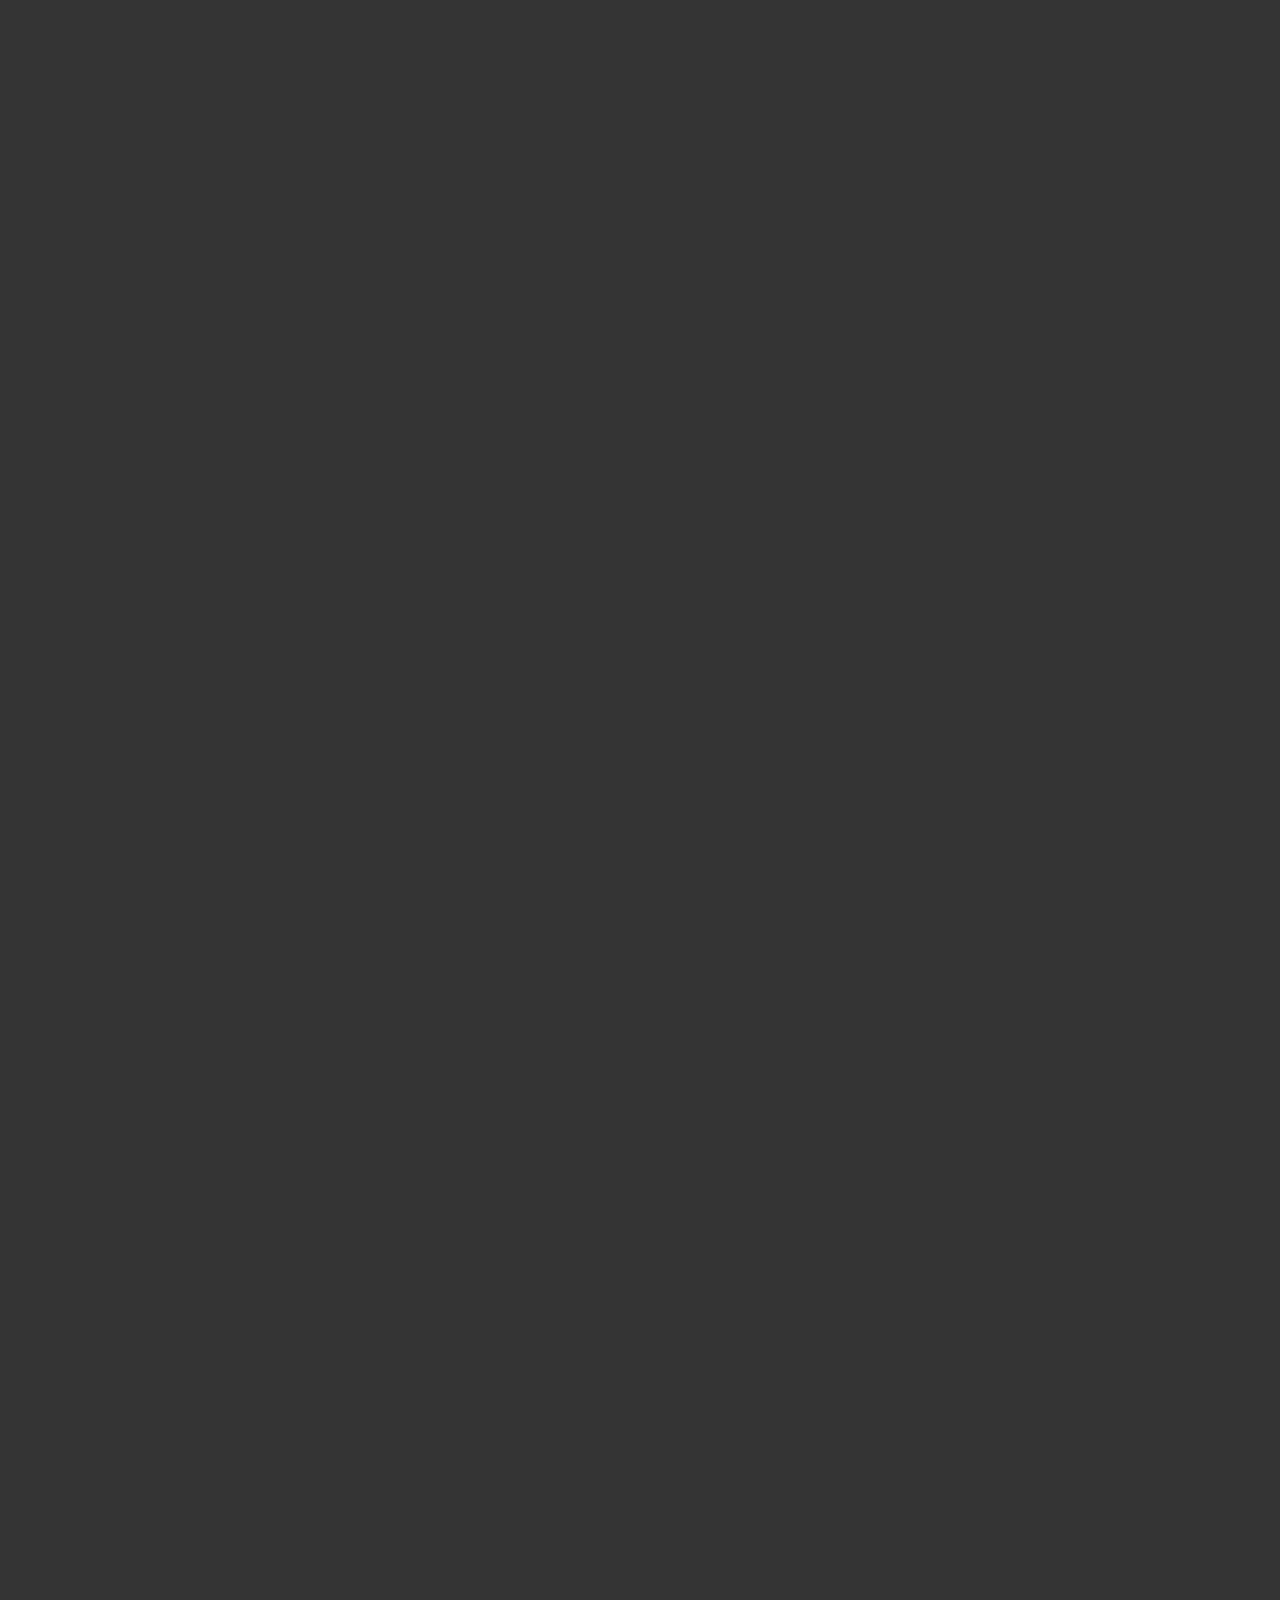
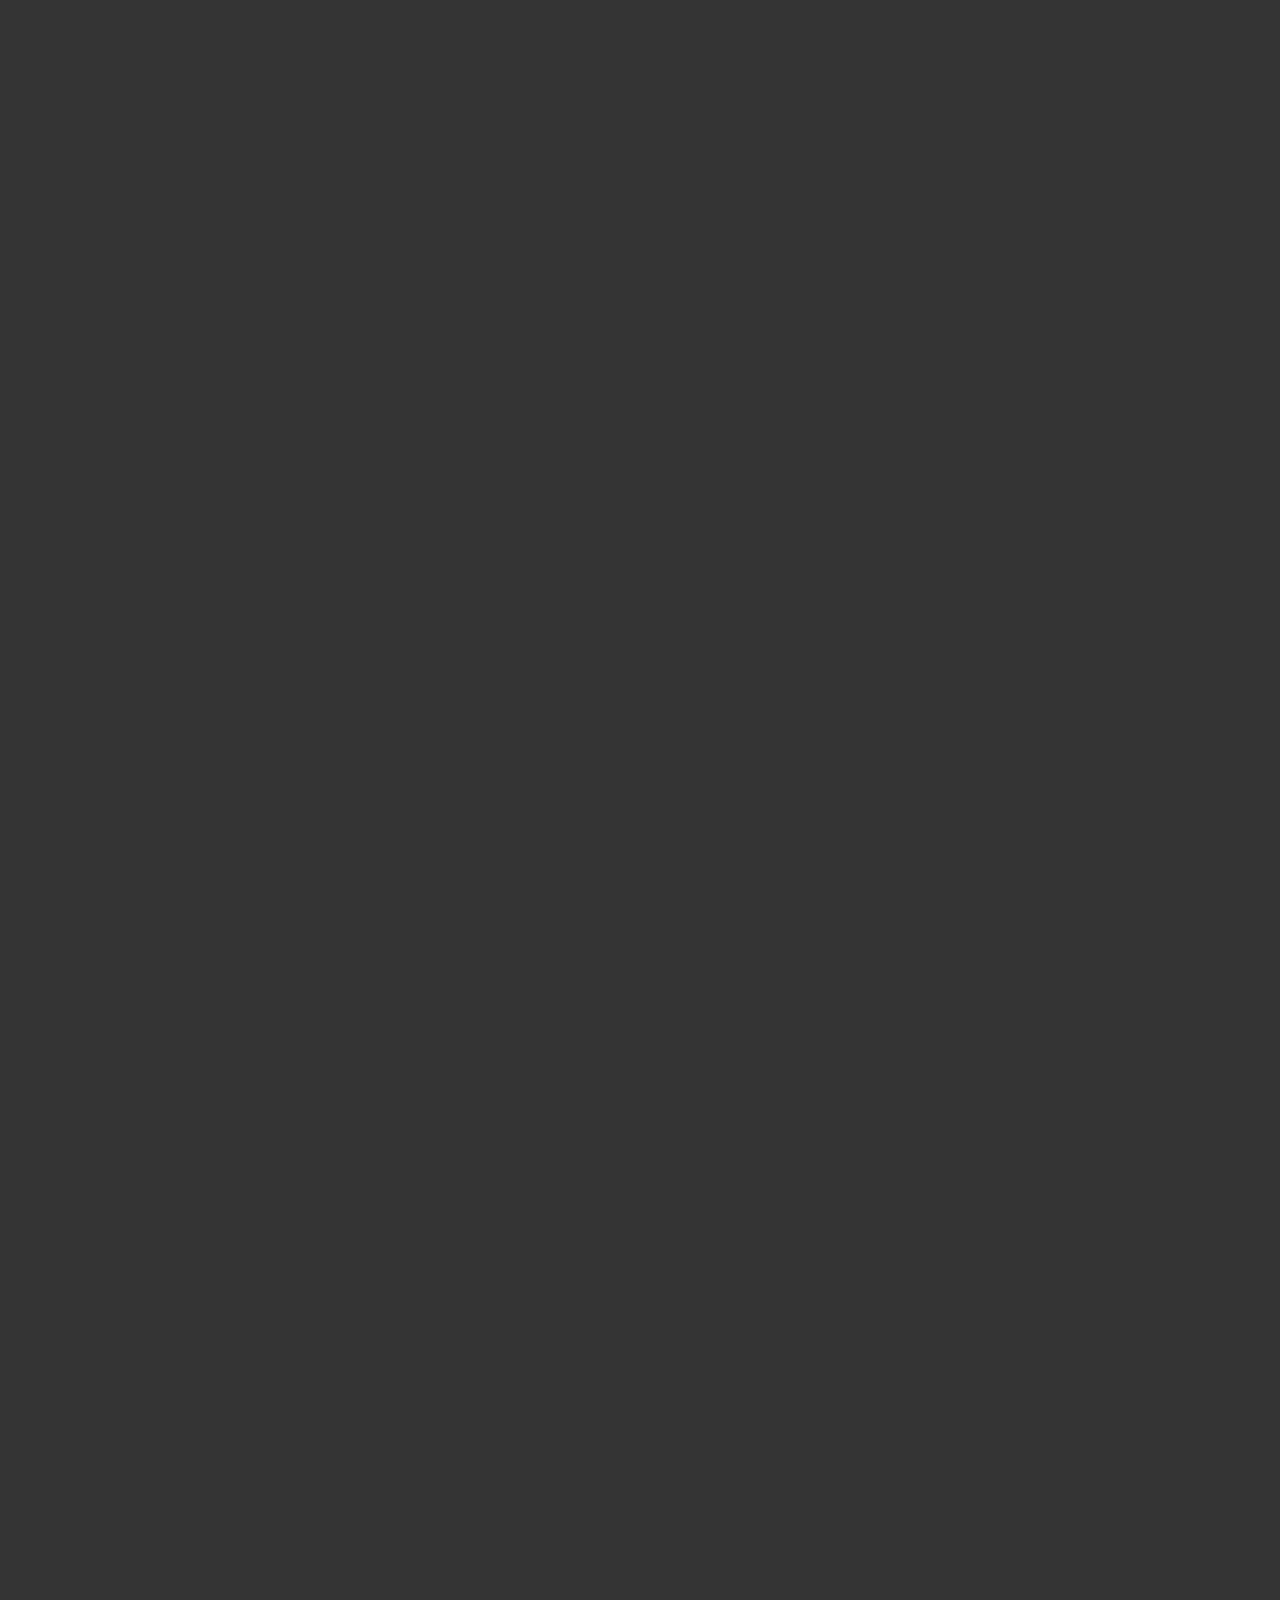
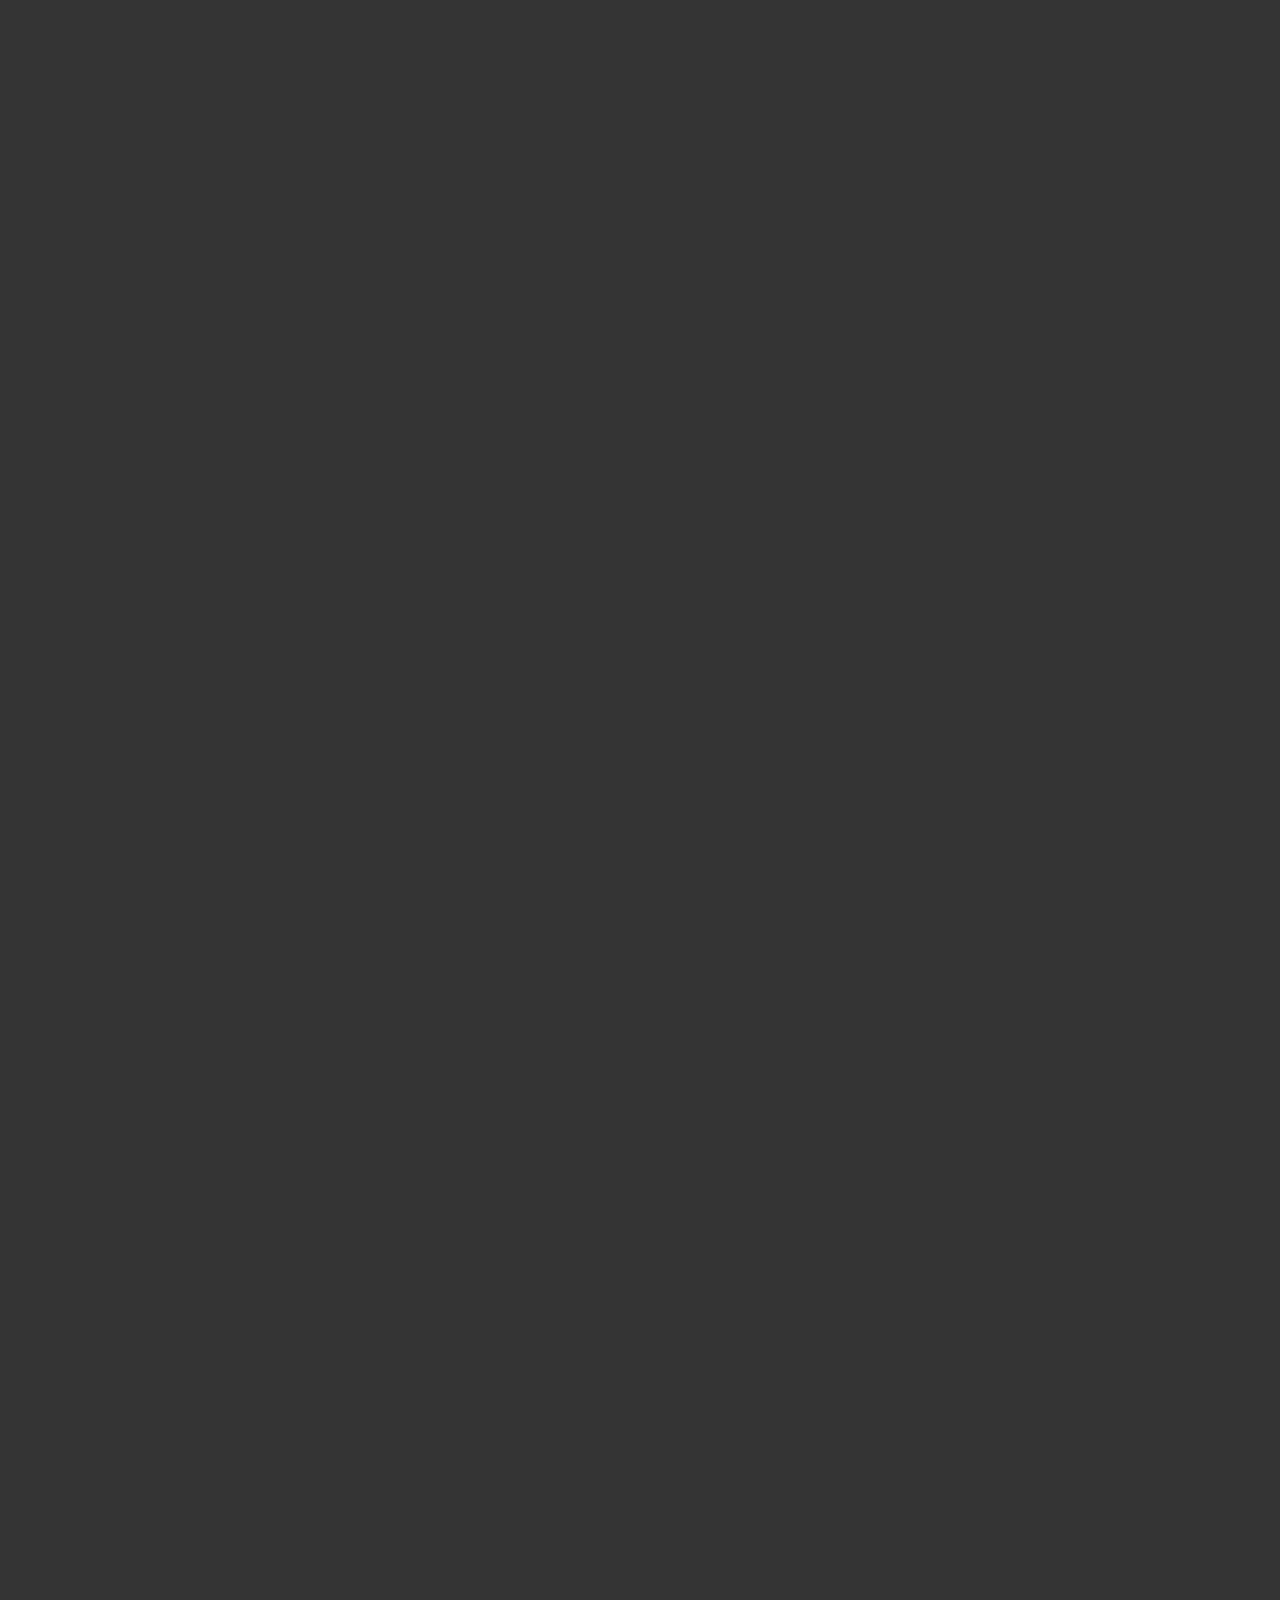
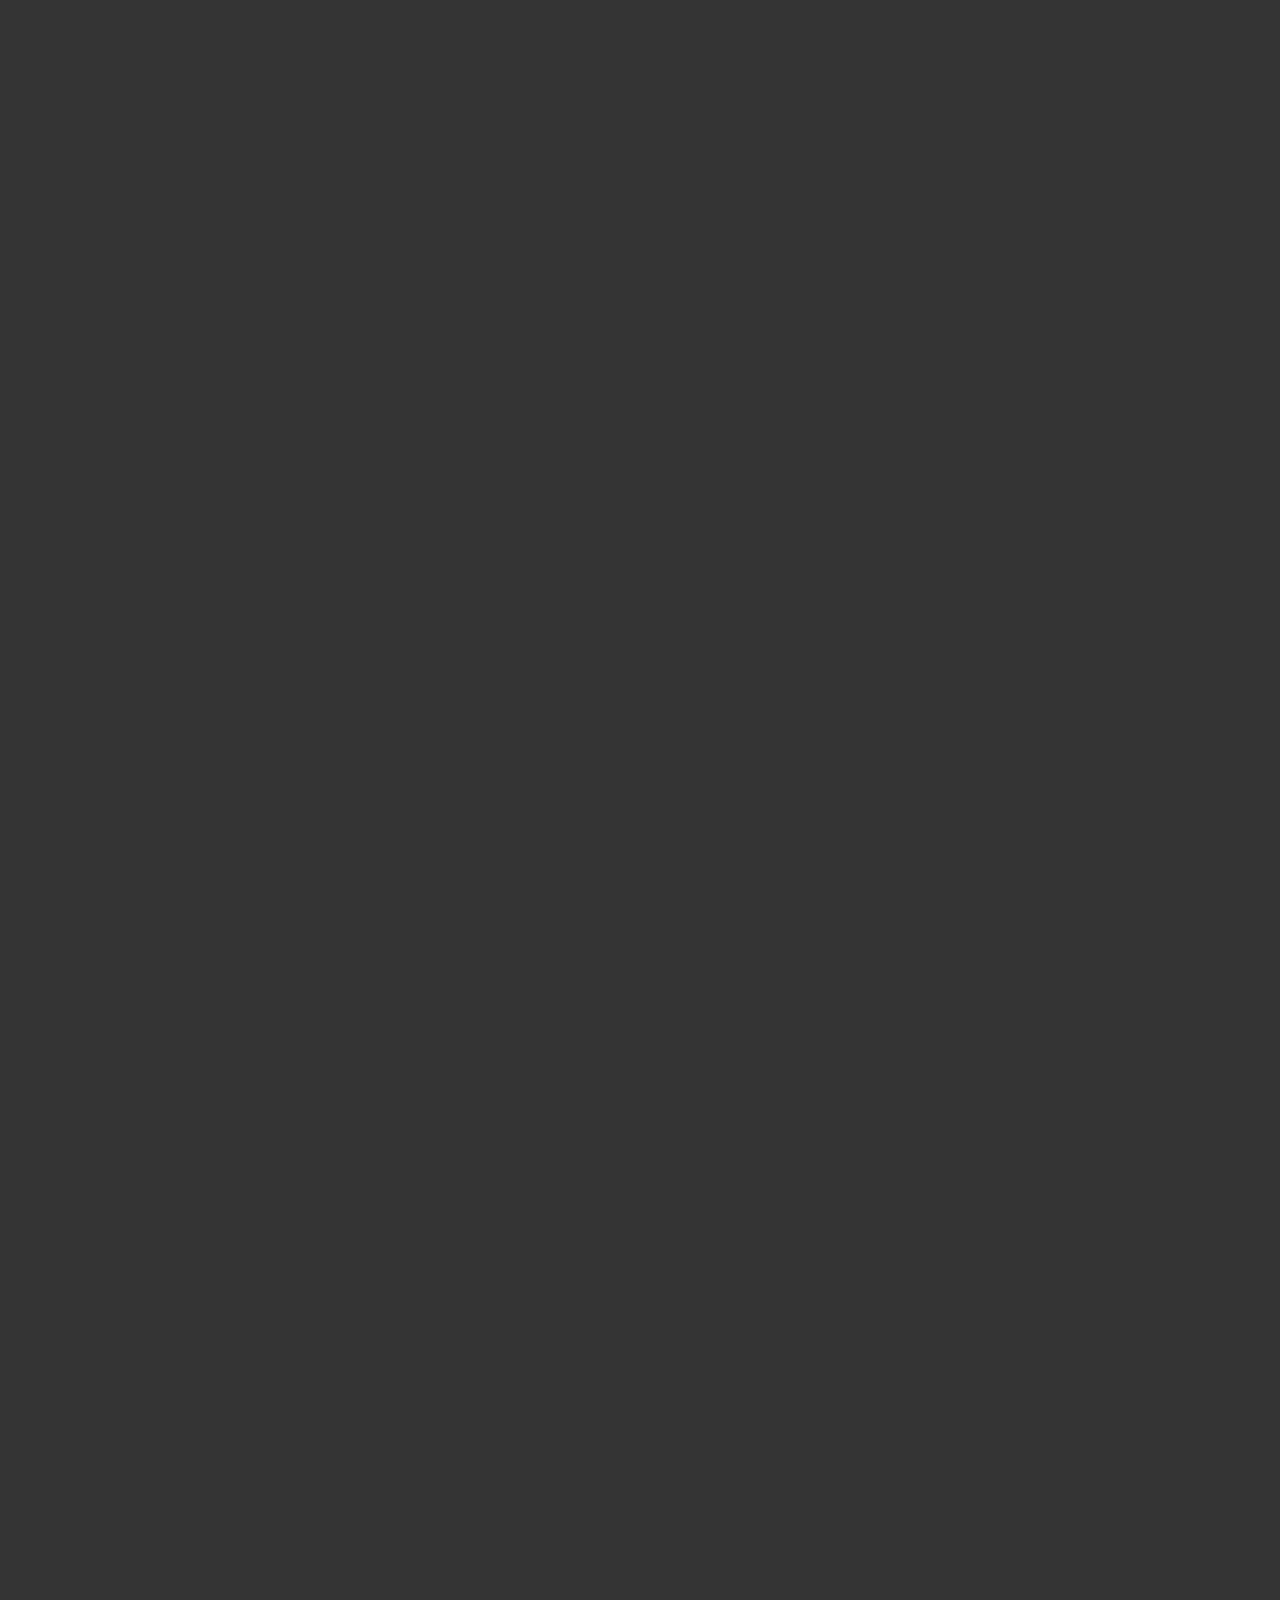
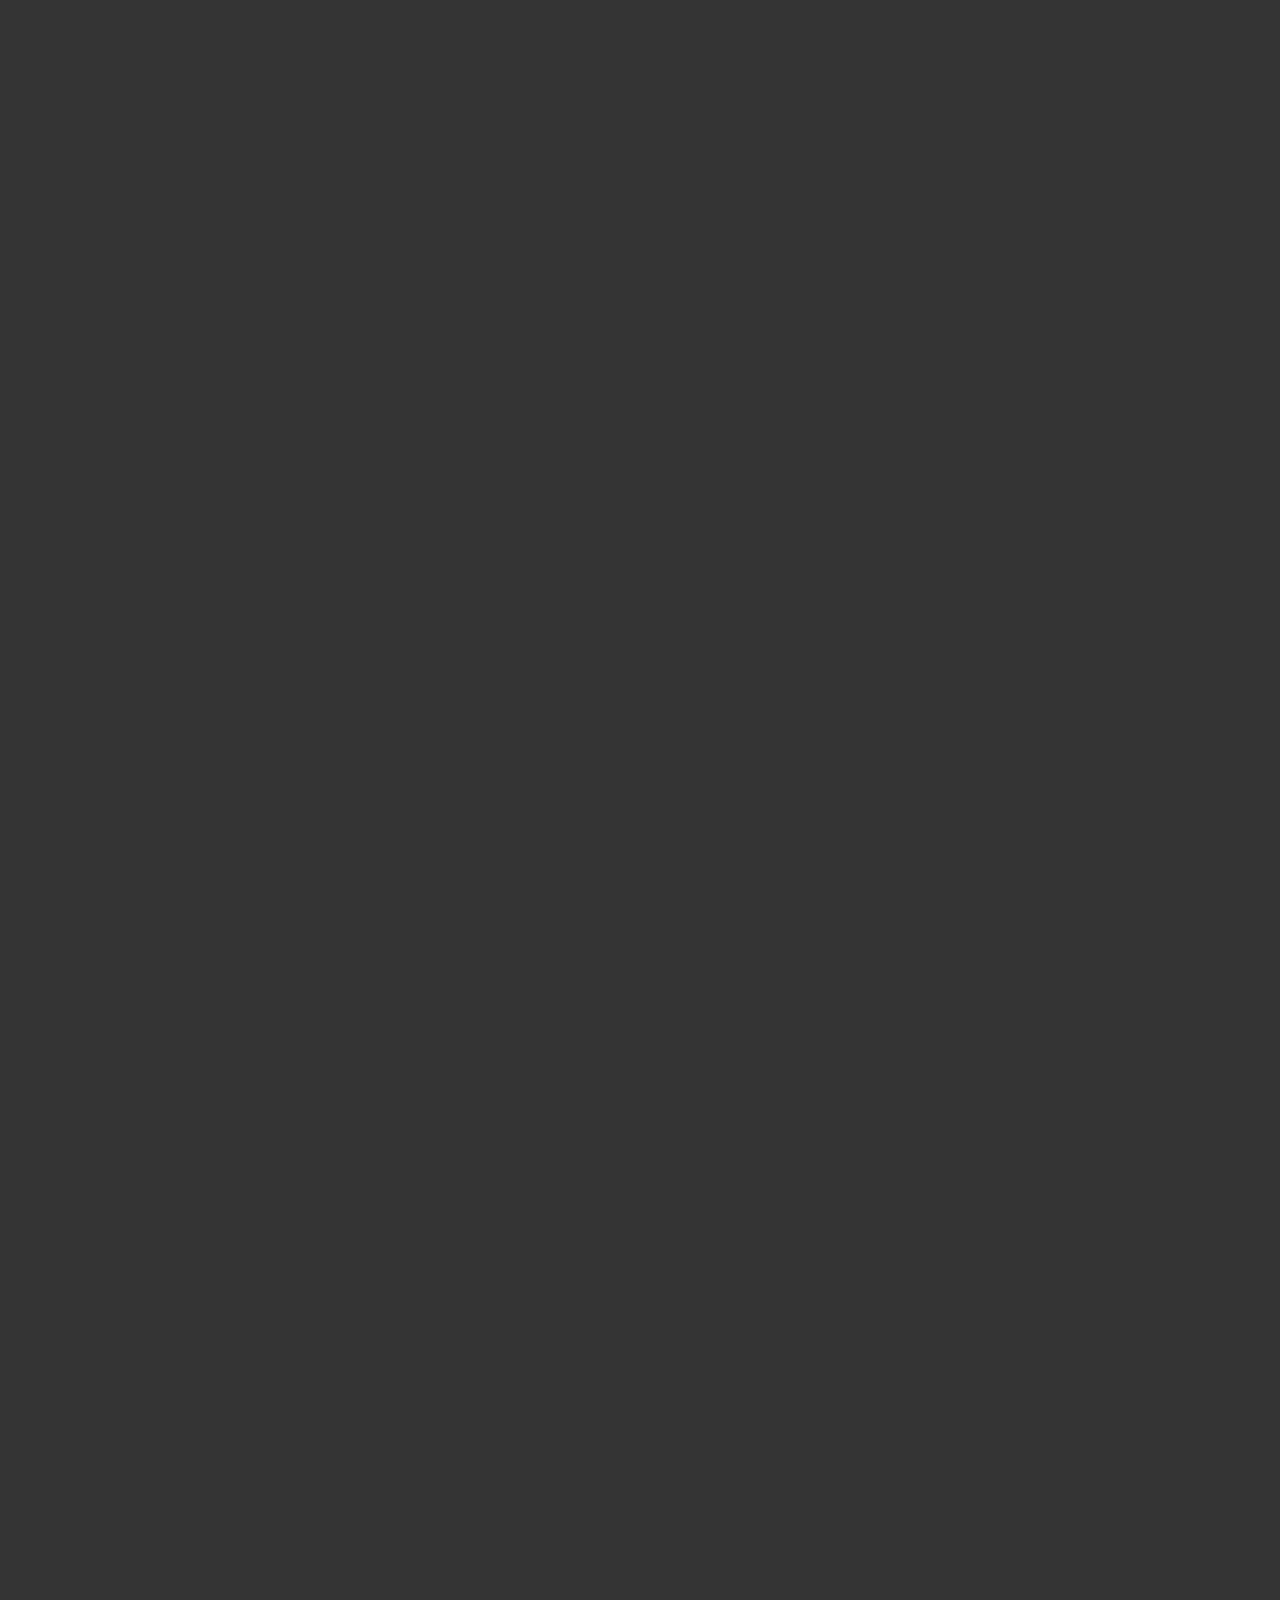
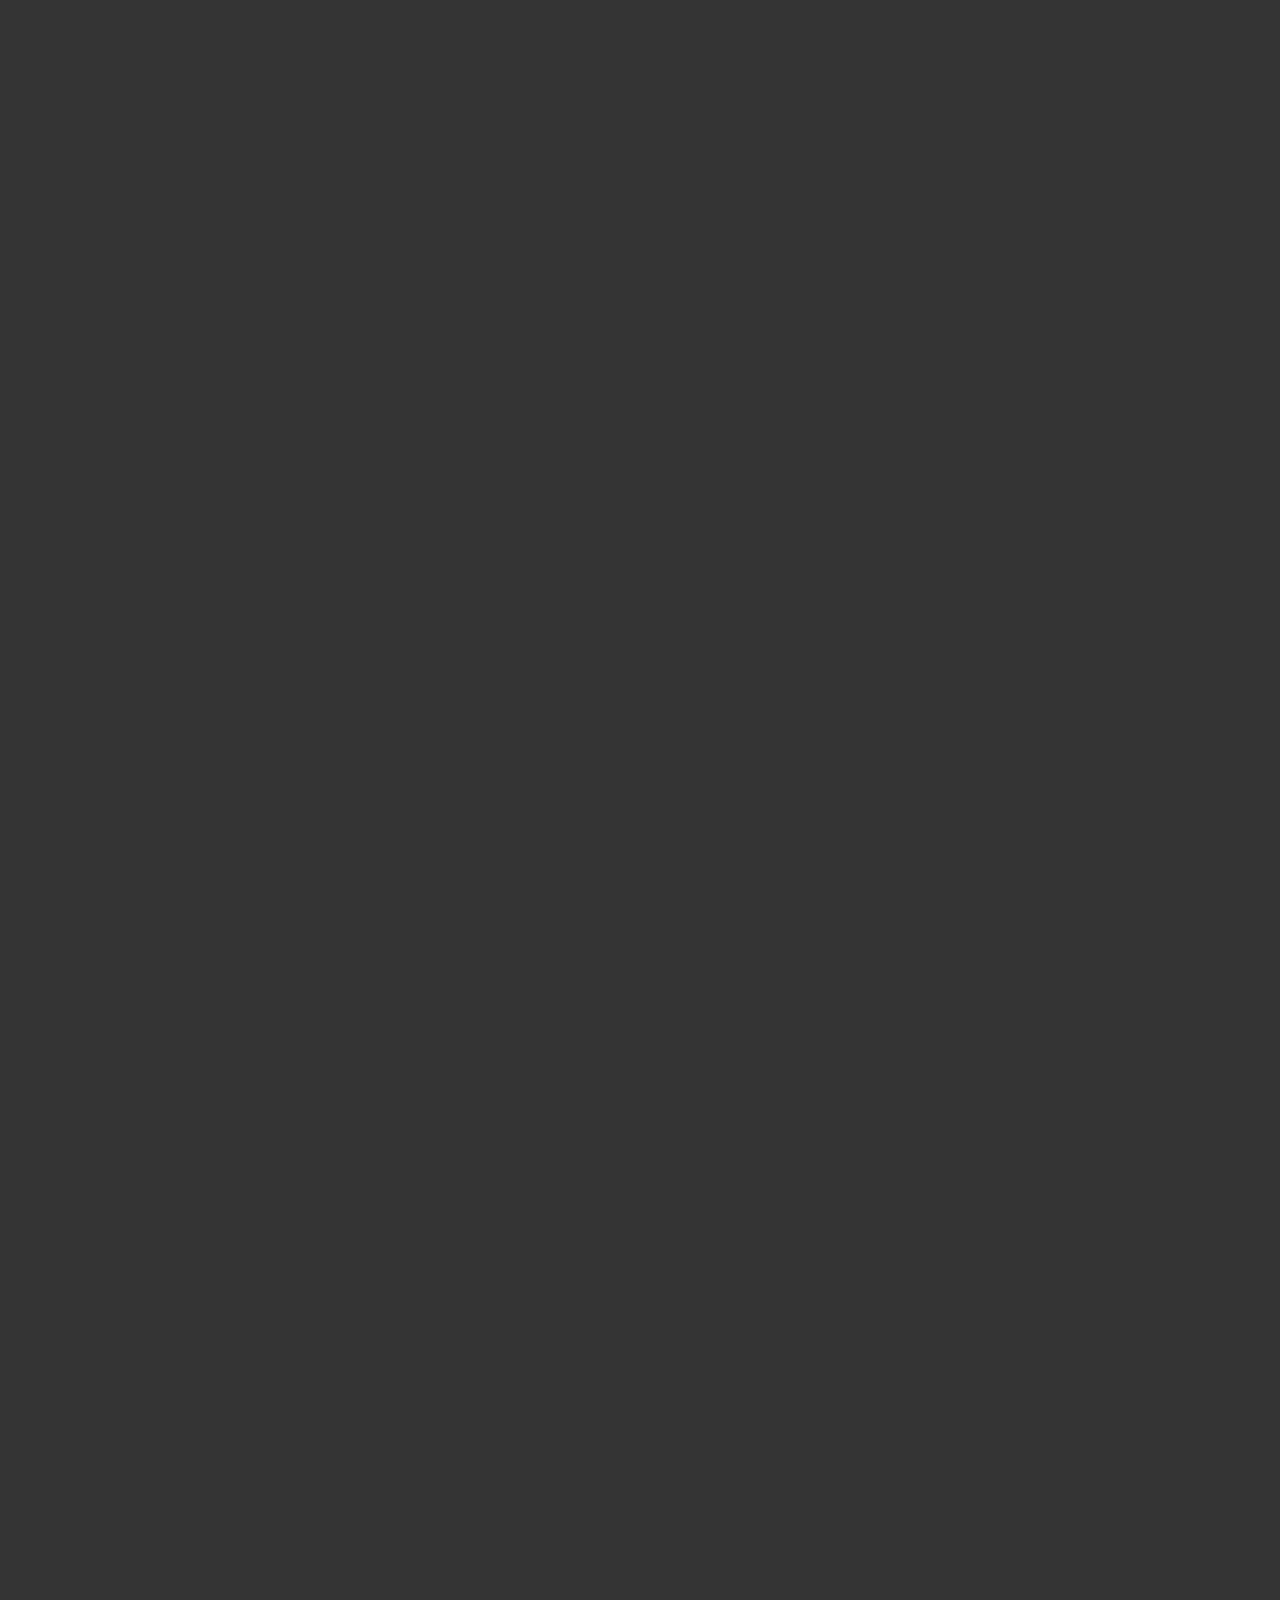
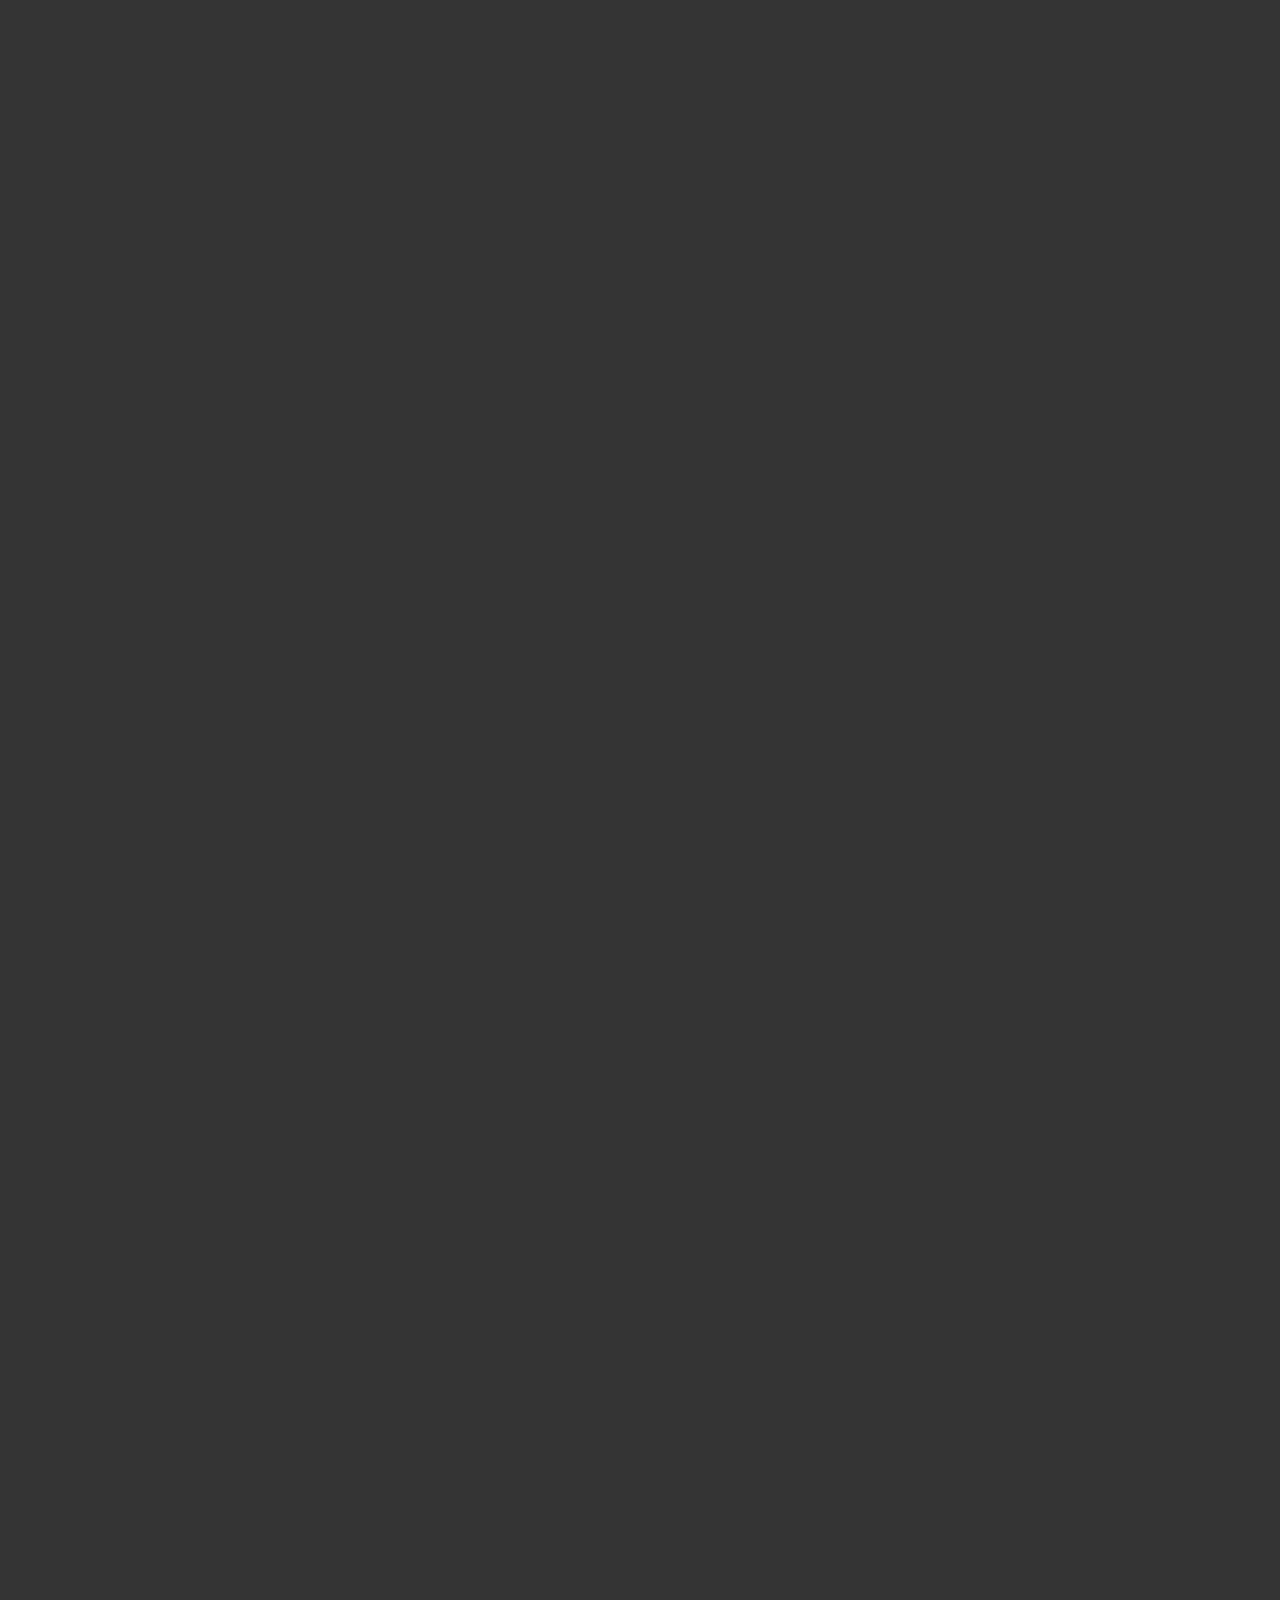
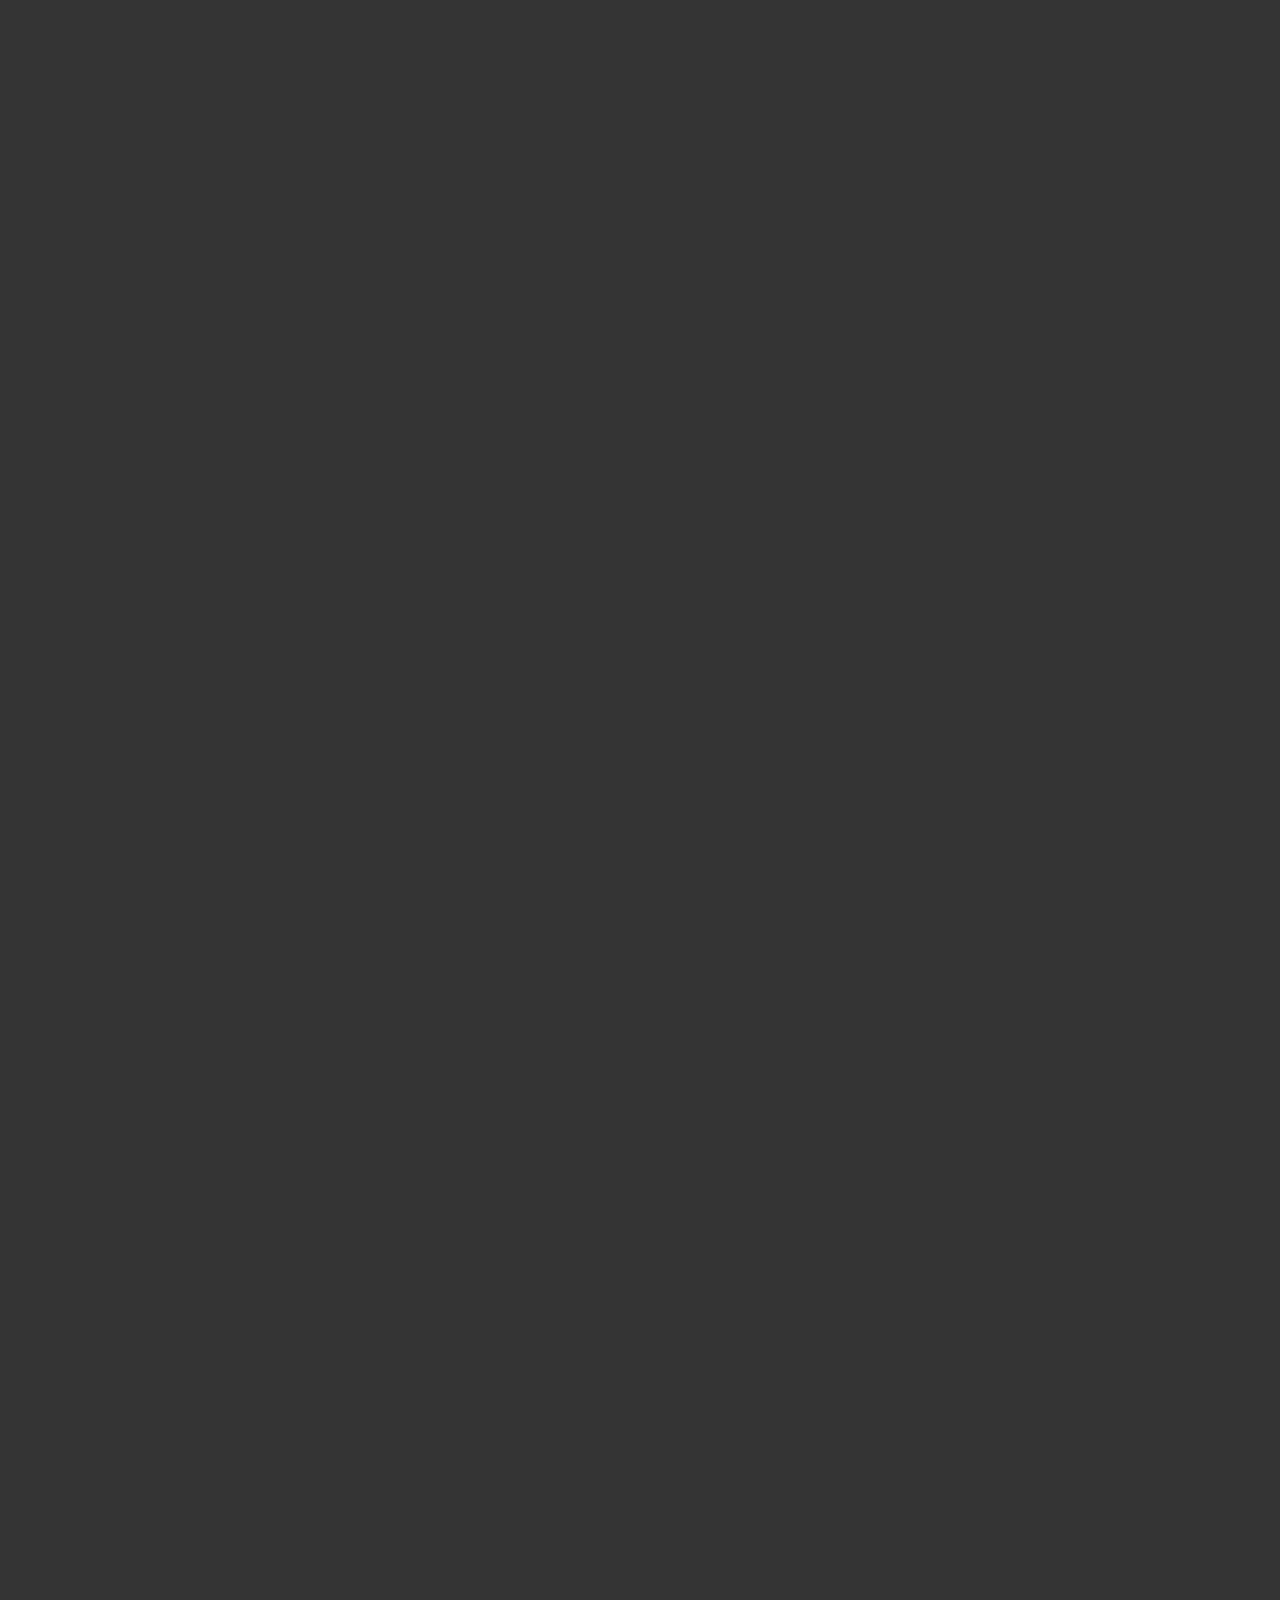
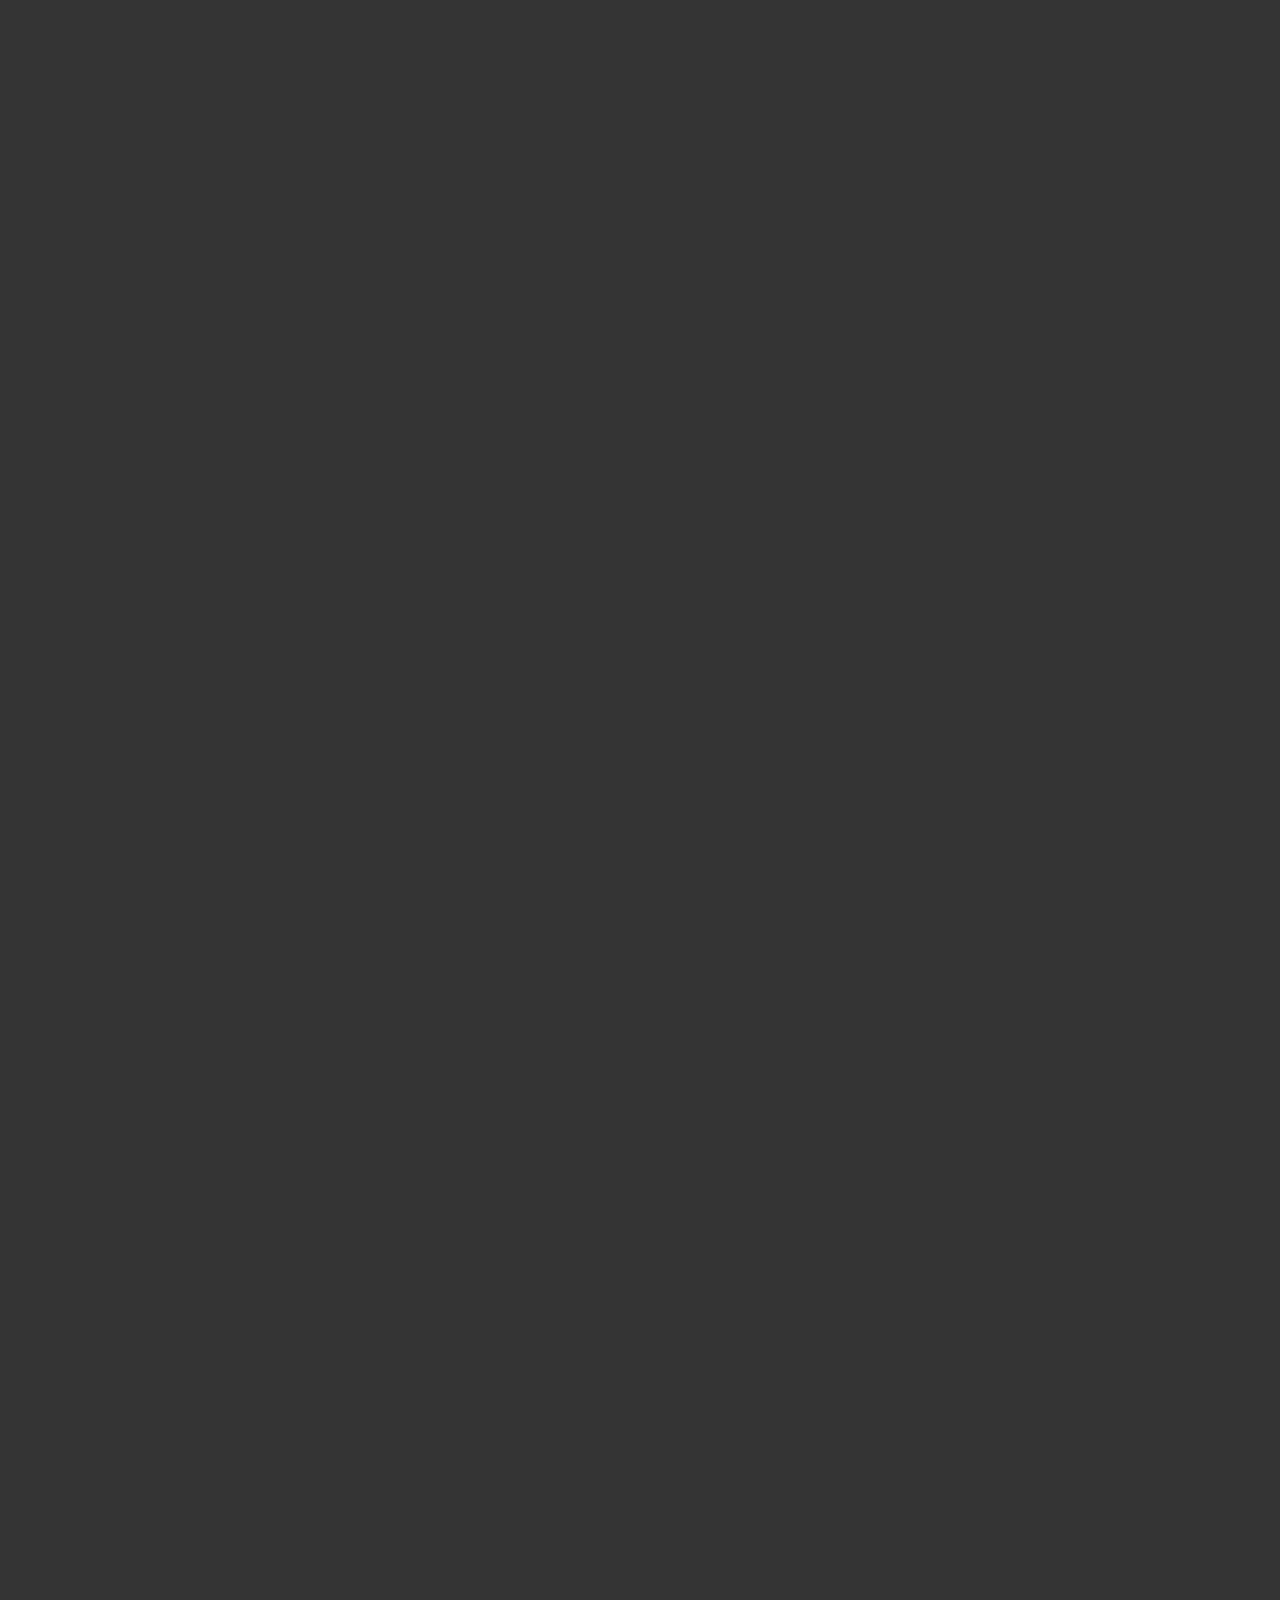
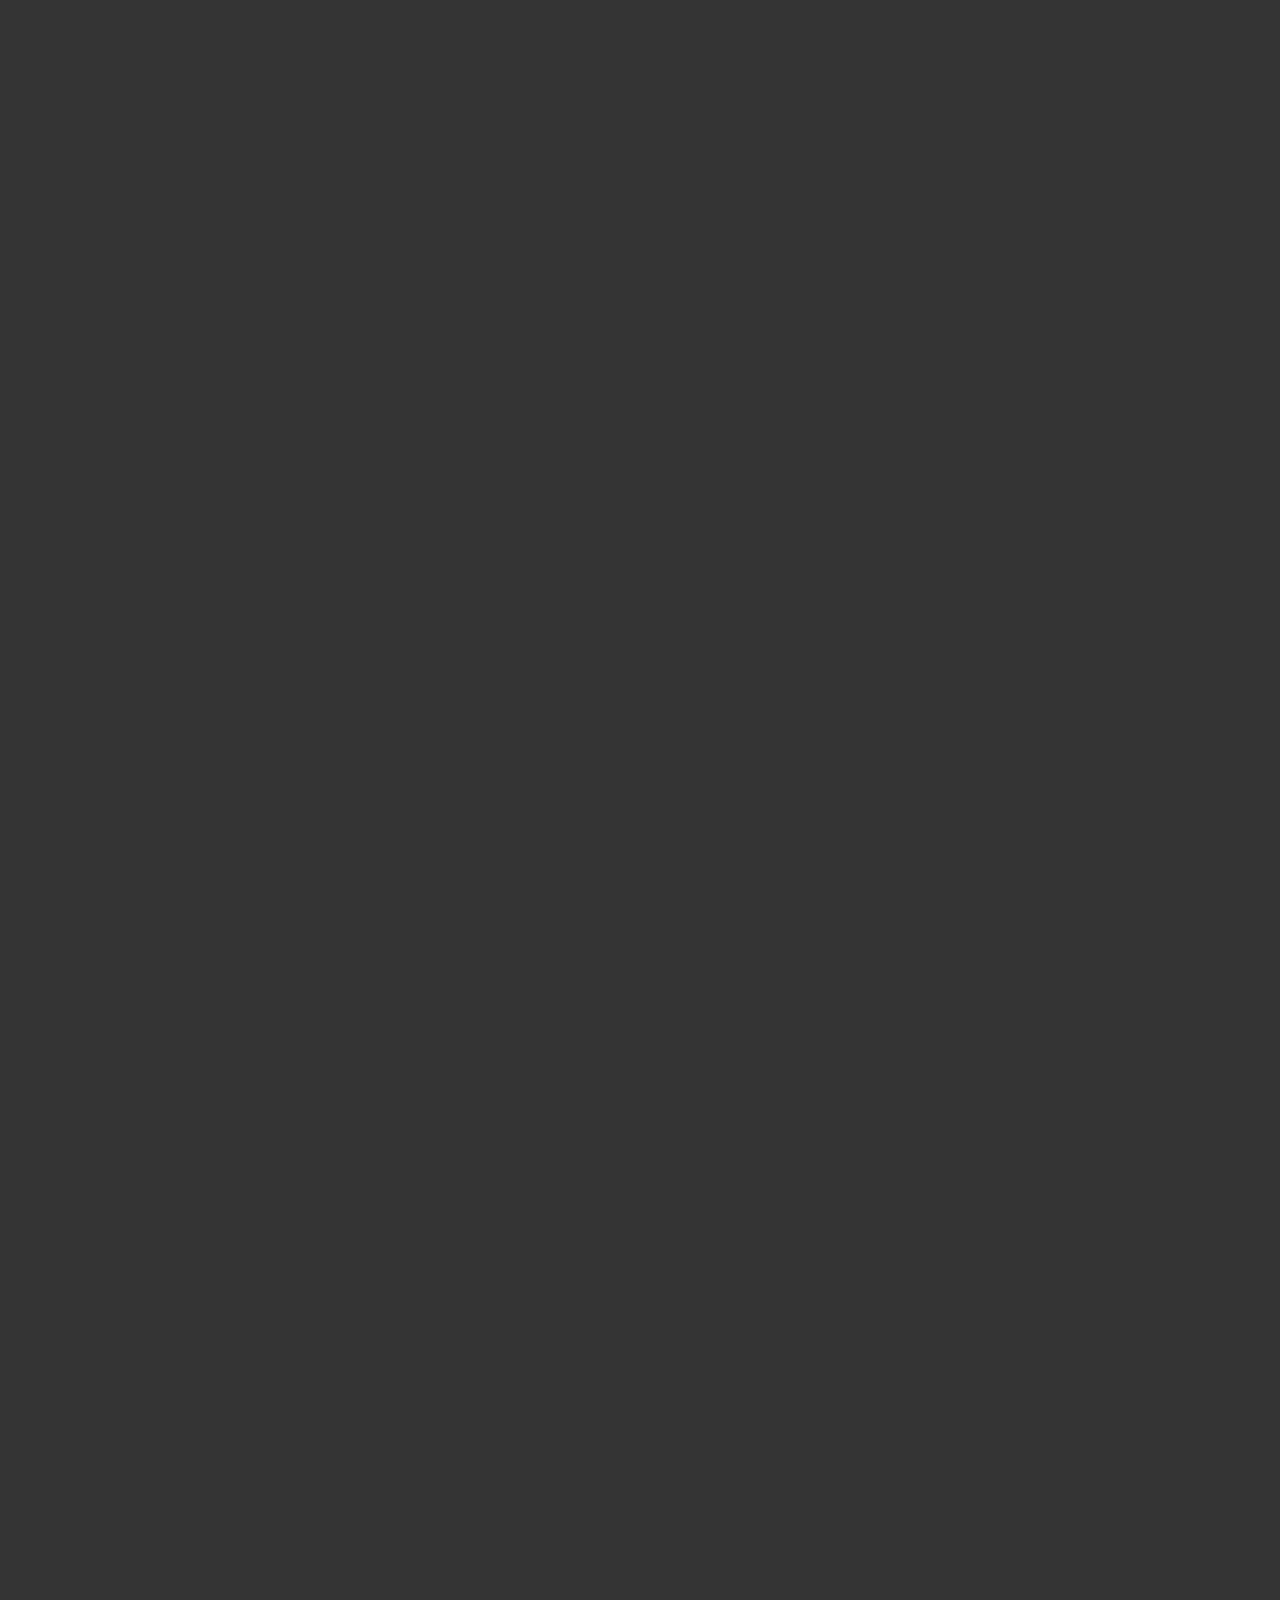
==== contact.html @ 5a2acb69 "Add files via upload" ====
<!DOCTYPE html>
<html lang="en">
<head>
    <link rel="stylesheet" href="style.css">
    <meta charset="UTF-8">
    <meta name="viewport" content="width=device-width, initial-scale=1.0">
    <title>Contact</title>

    <style>
        #container {
            height: 100000px; 
            display: grid; 
            margin: 25px;
            grid-template-columns: 1fr auto;
        }

        #container #p1 {
            align-self: self-end; 
            text-align: left;
            color: #fff;
        }

        #container #p2 {
            align-self: self-end; 
            text-align: right;
            color: #ffffff30;
        }

        #p2::after{
            content: "UURBNUo2Y1k=";
        }
    </style>
    </style>
</head>
<body>
    <div id="container">
        <p id="p1">Herbert Corporation (we still don't have a logo)</p>
        <p id="p2"></p>
    </div>
</body>
</html>
---- style.css ----
@import url('https://fonts.googleapis.com/css2?family=Fira+Code:wght@300..700&display=swap');

::-webkit-scrollbar {
    display: none;
}

* {
    color: #fff;
    font-family: "Fira Code", monospace;
    font-weight: 500;
}

body {
    margin: 0 !important;
    background-color: #343434;
}

#qaz {
    margin-top: 5%;
    margin-left: 10%;
    margin-right: 10%;
    text-align: center;
}

#top {
    margin: 0  !important;
    padding: 0 !important;
    width: device-width;
    height: 80px;
    background-color: #181818;
    align-content: center;
    
    border-bottom-left-radius: 10px;
    border-bottom-right-radius: 10px;
}

#logo {
    padding-left: 1%;
    display: inline-block;
}

#contact {
    padding-right: 1%;
    float: right;
}

#btnContact {
    text-decoration: none;
}

#btnContact:hover {
    color: #bfbfbf;
}
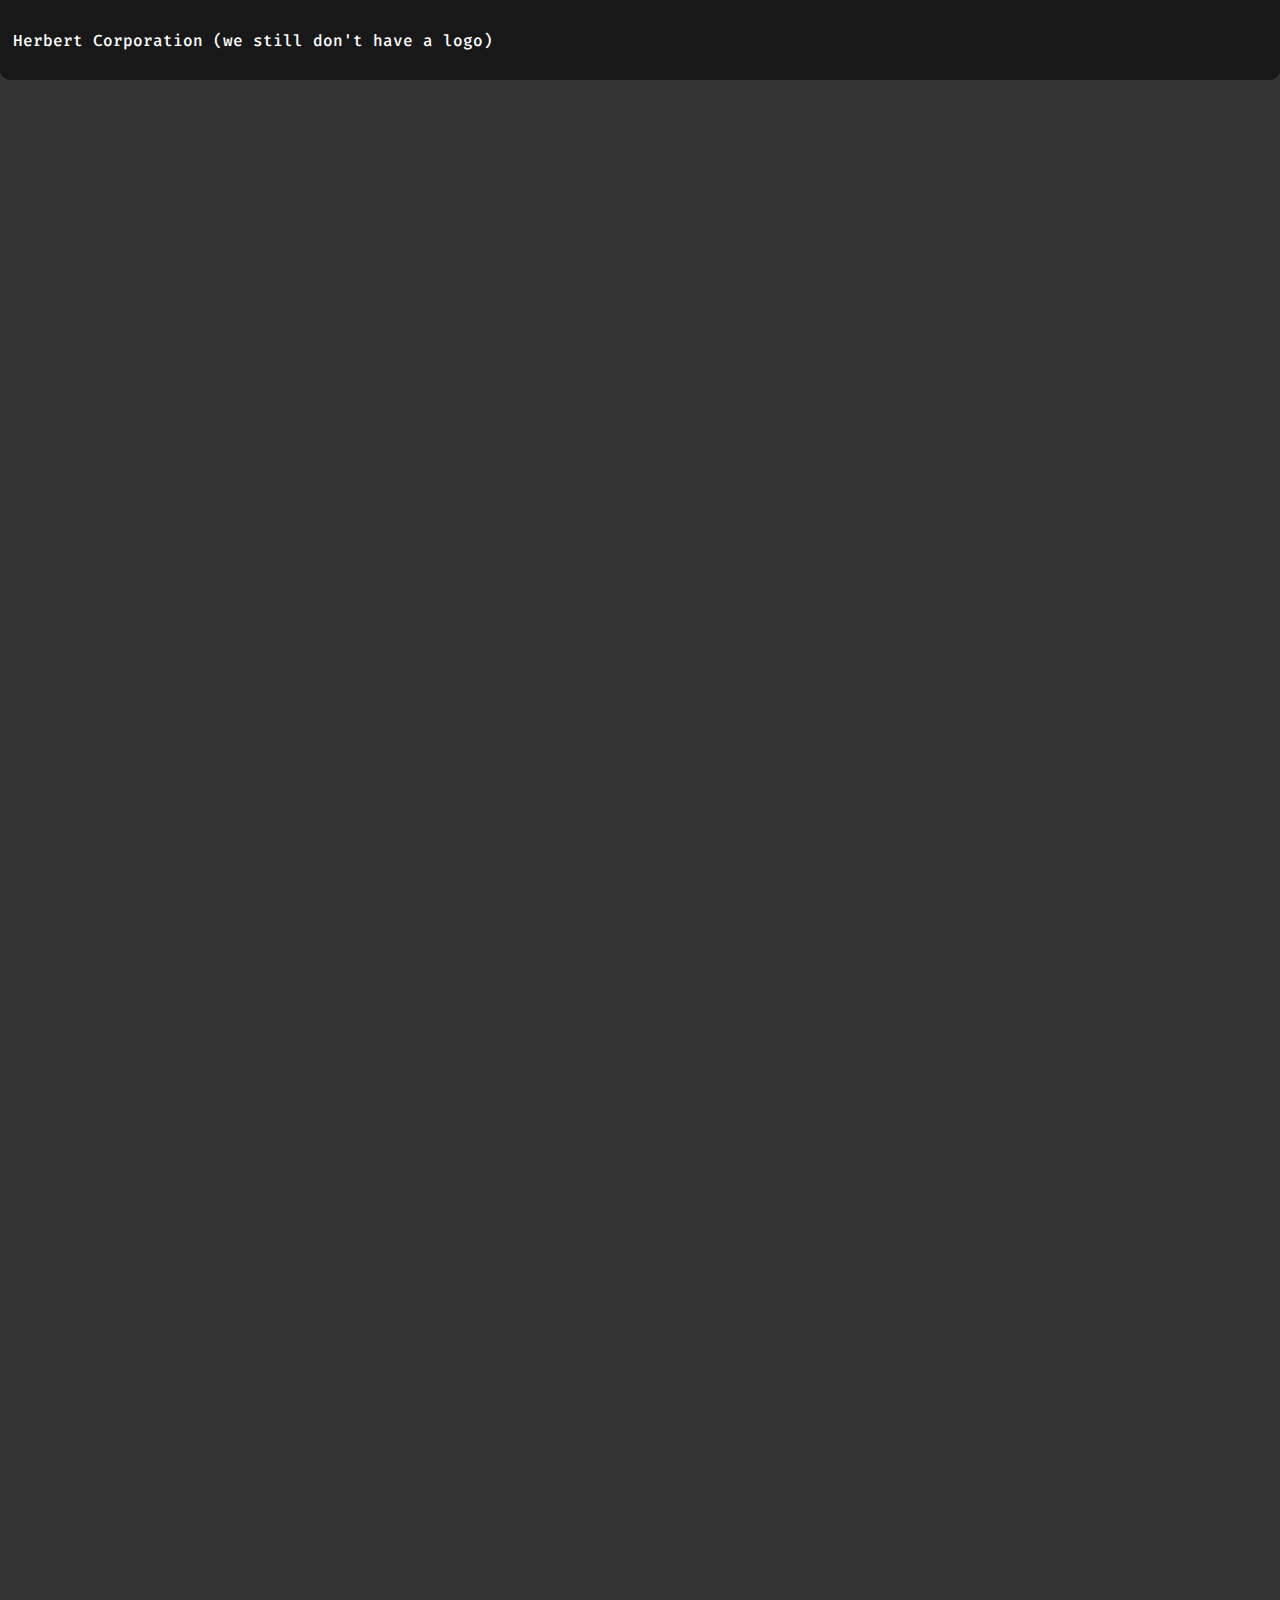
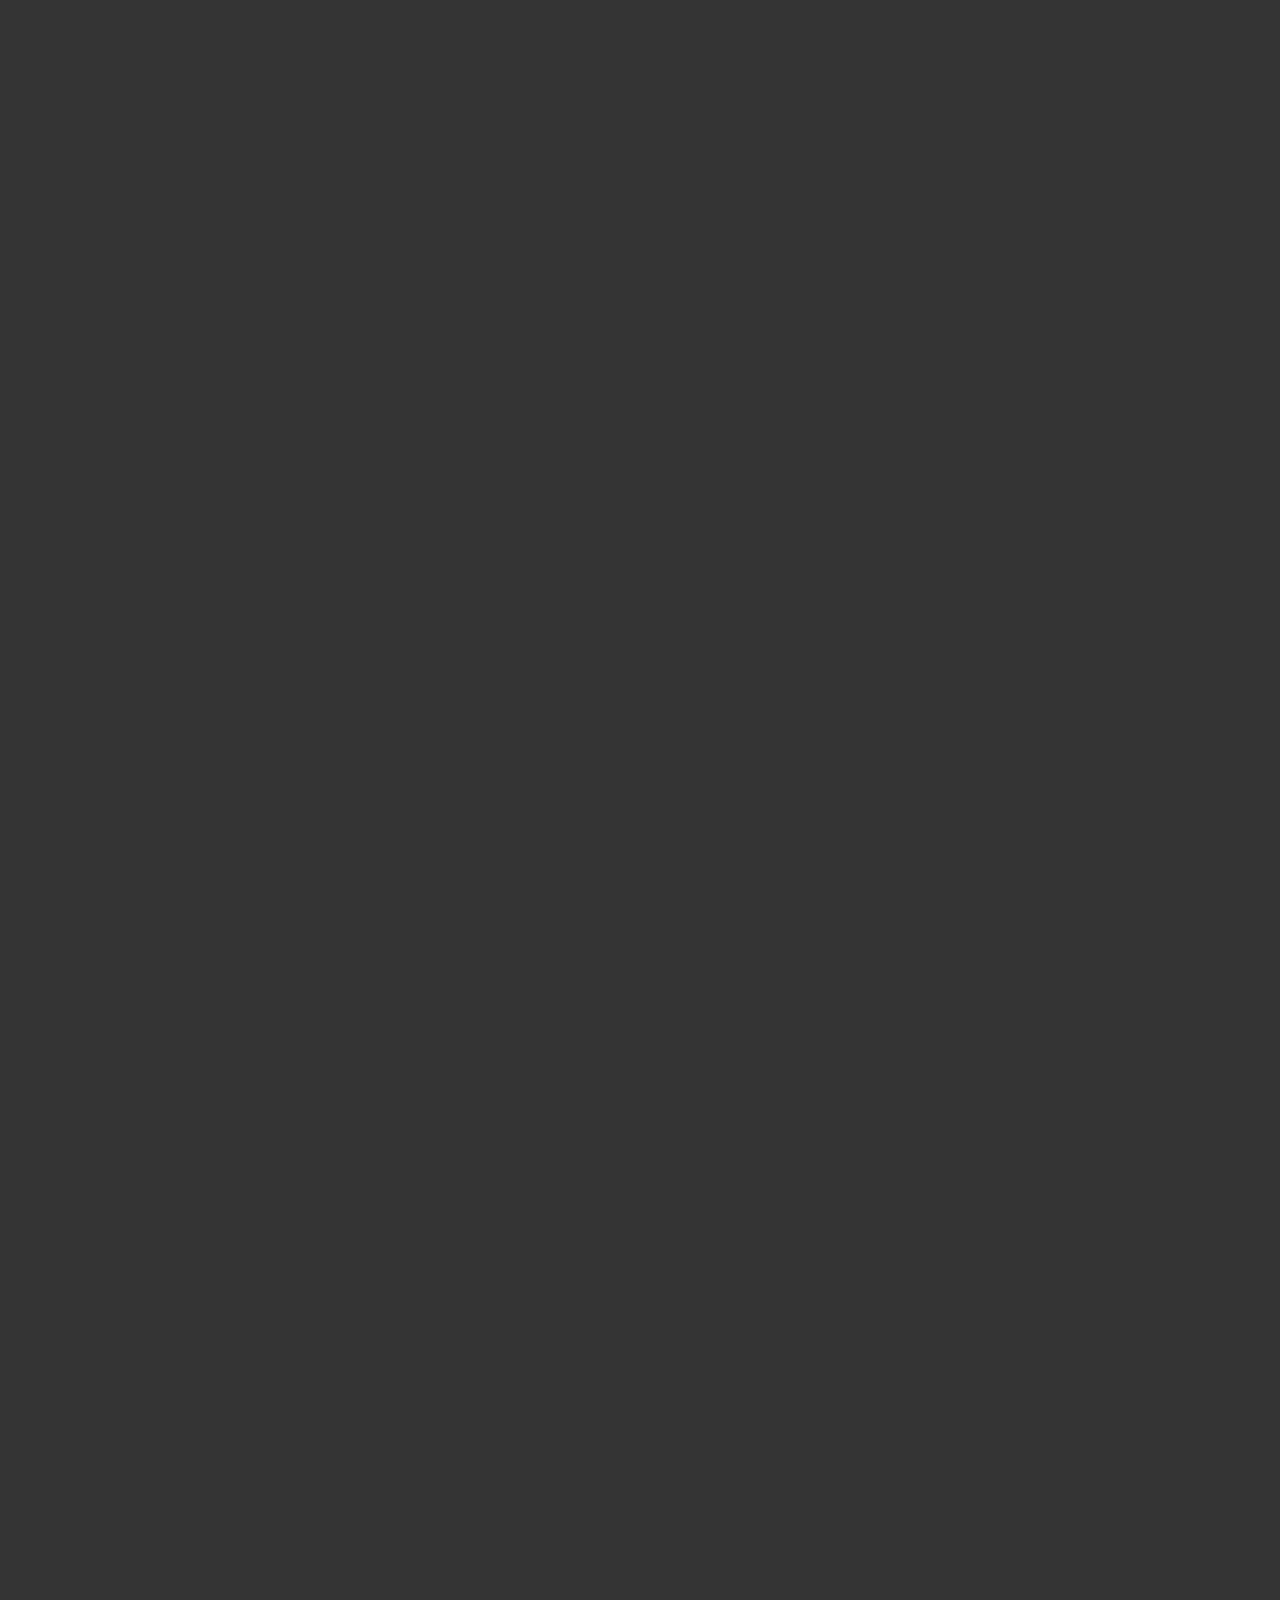
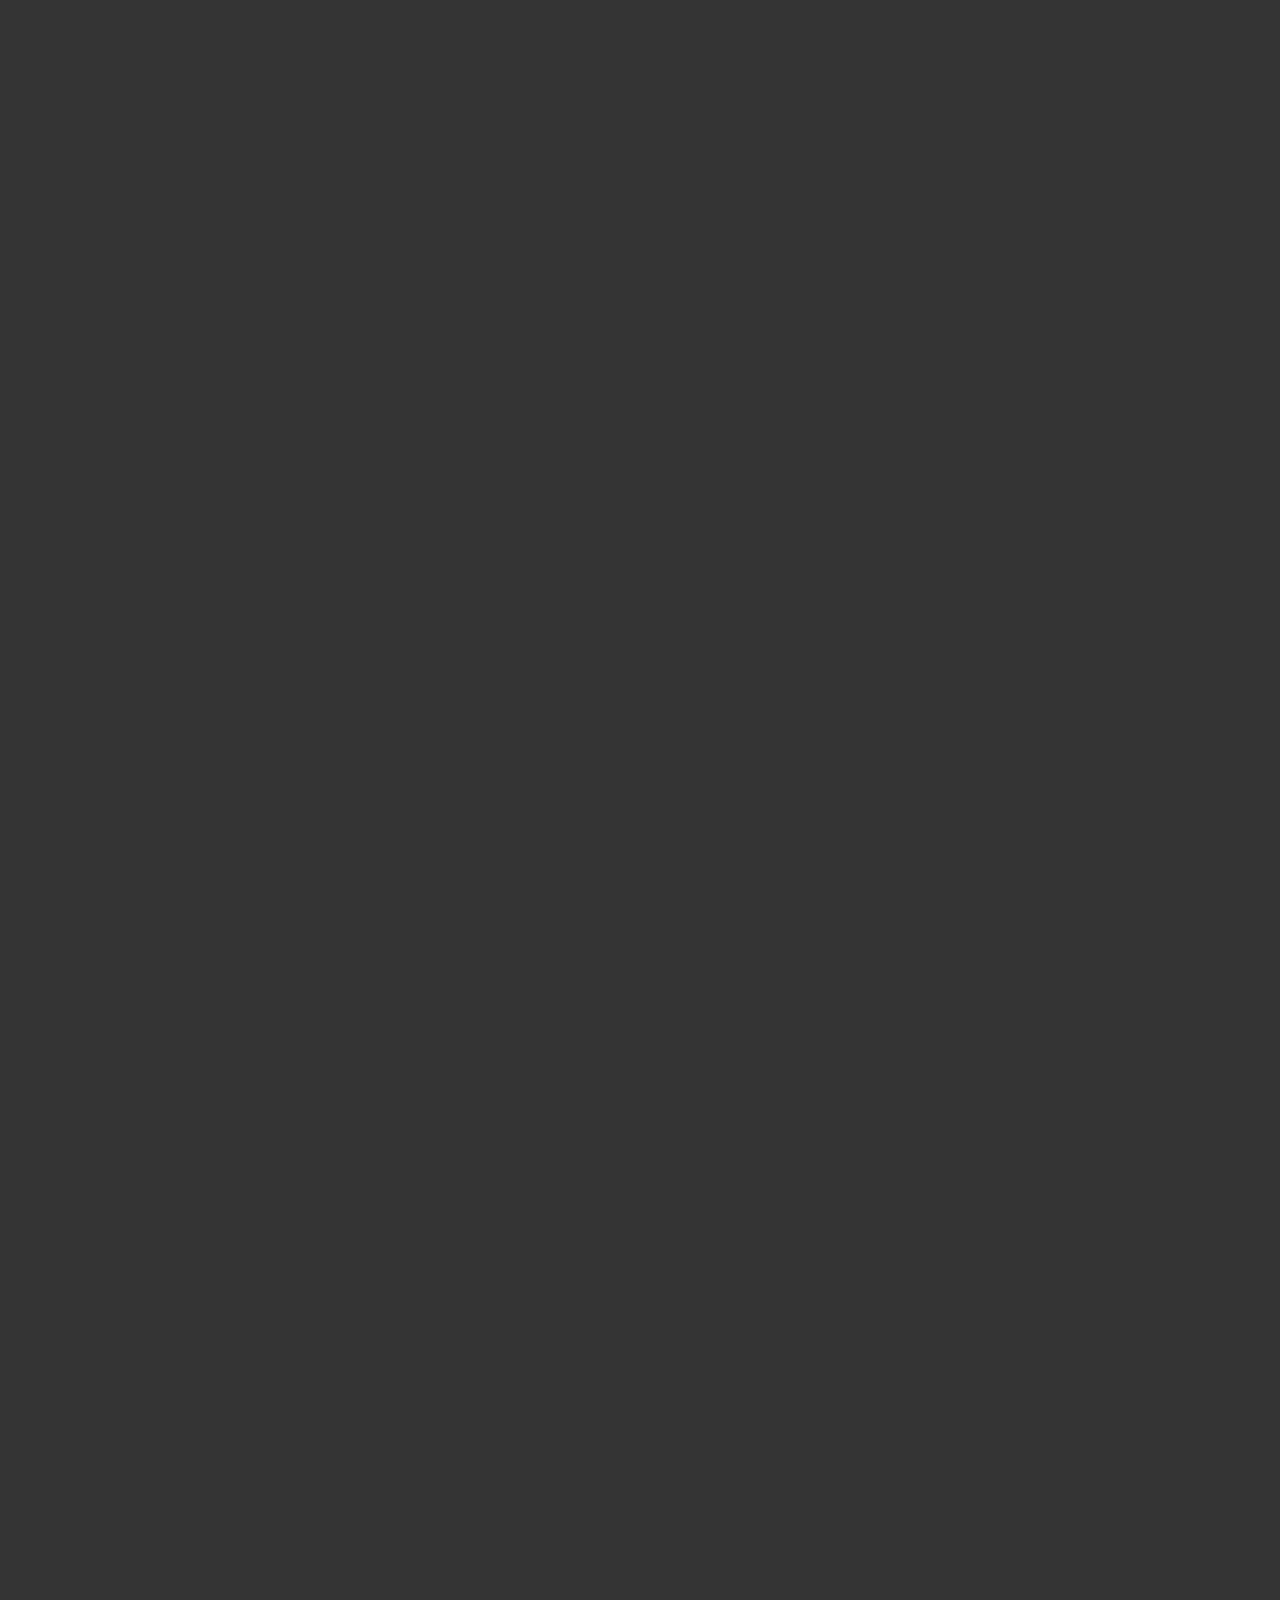
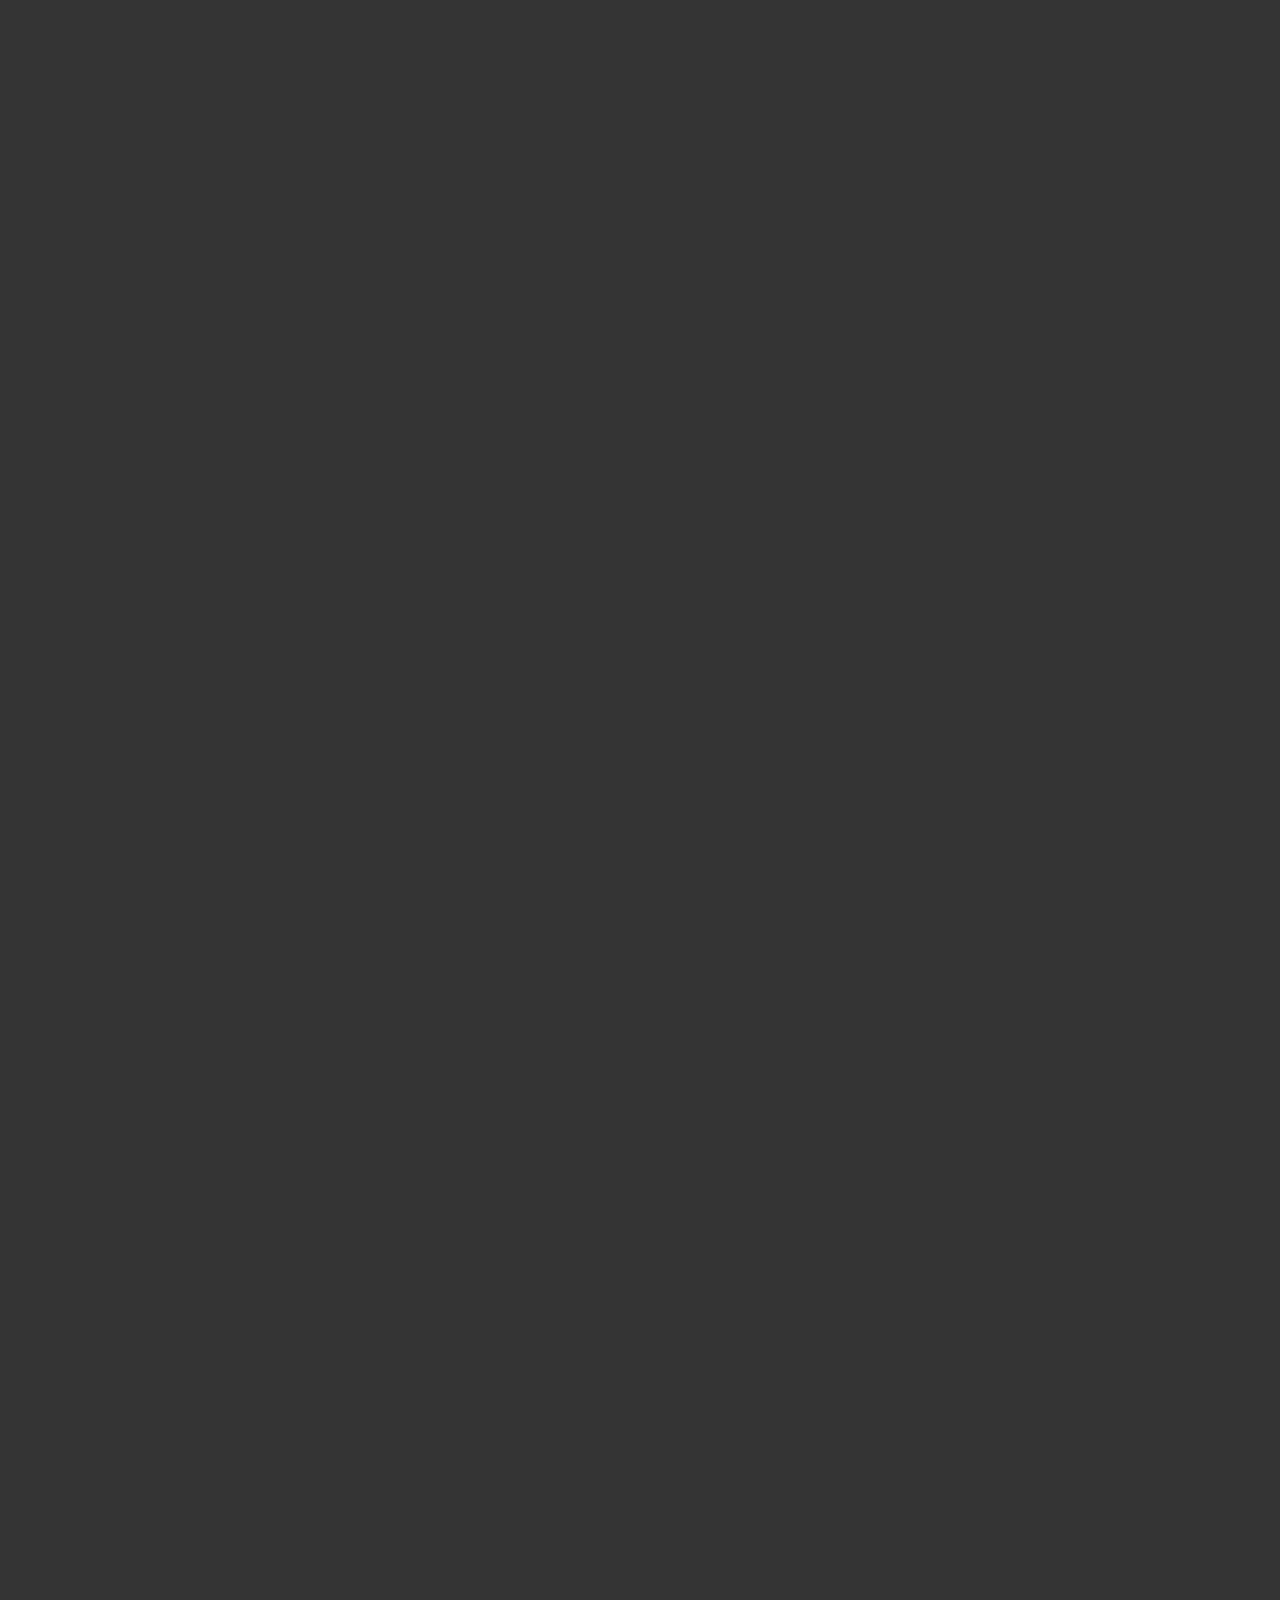
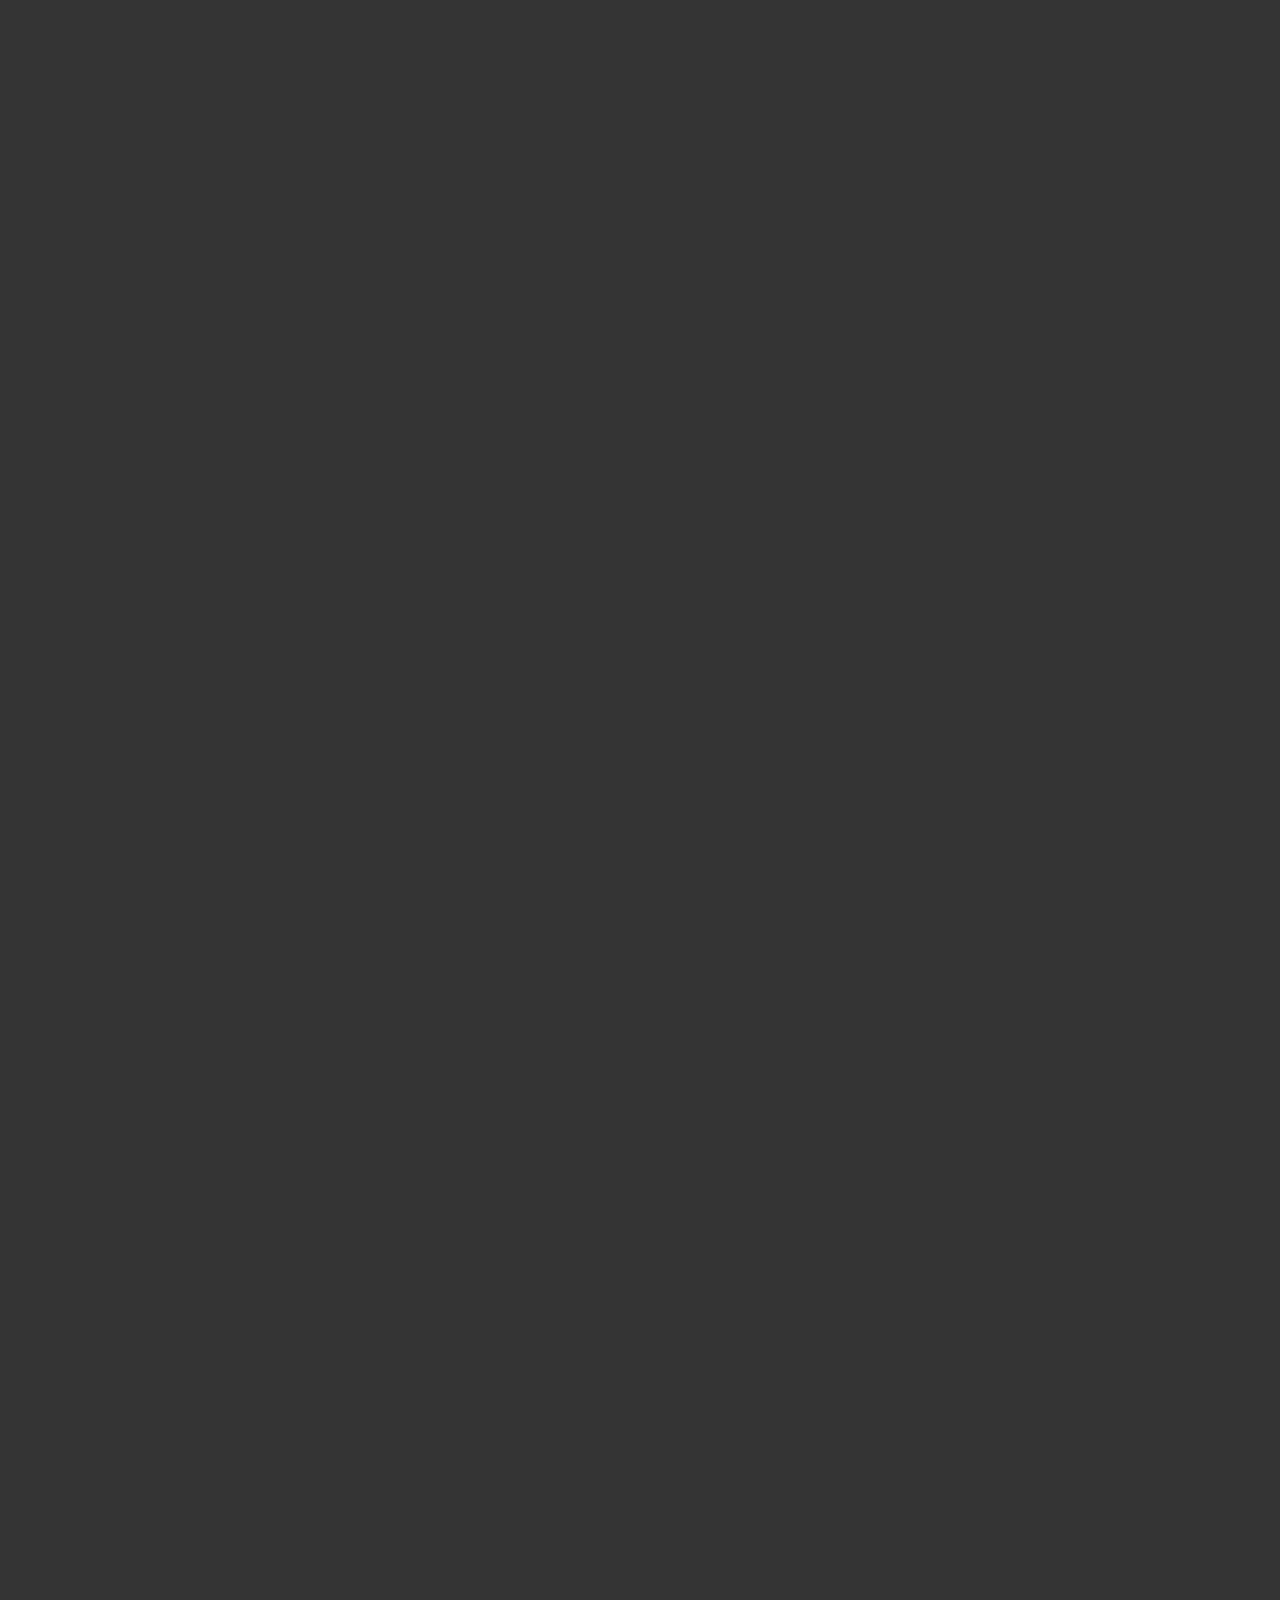
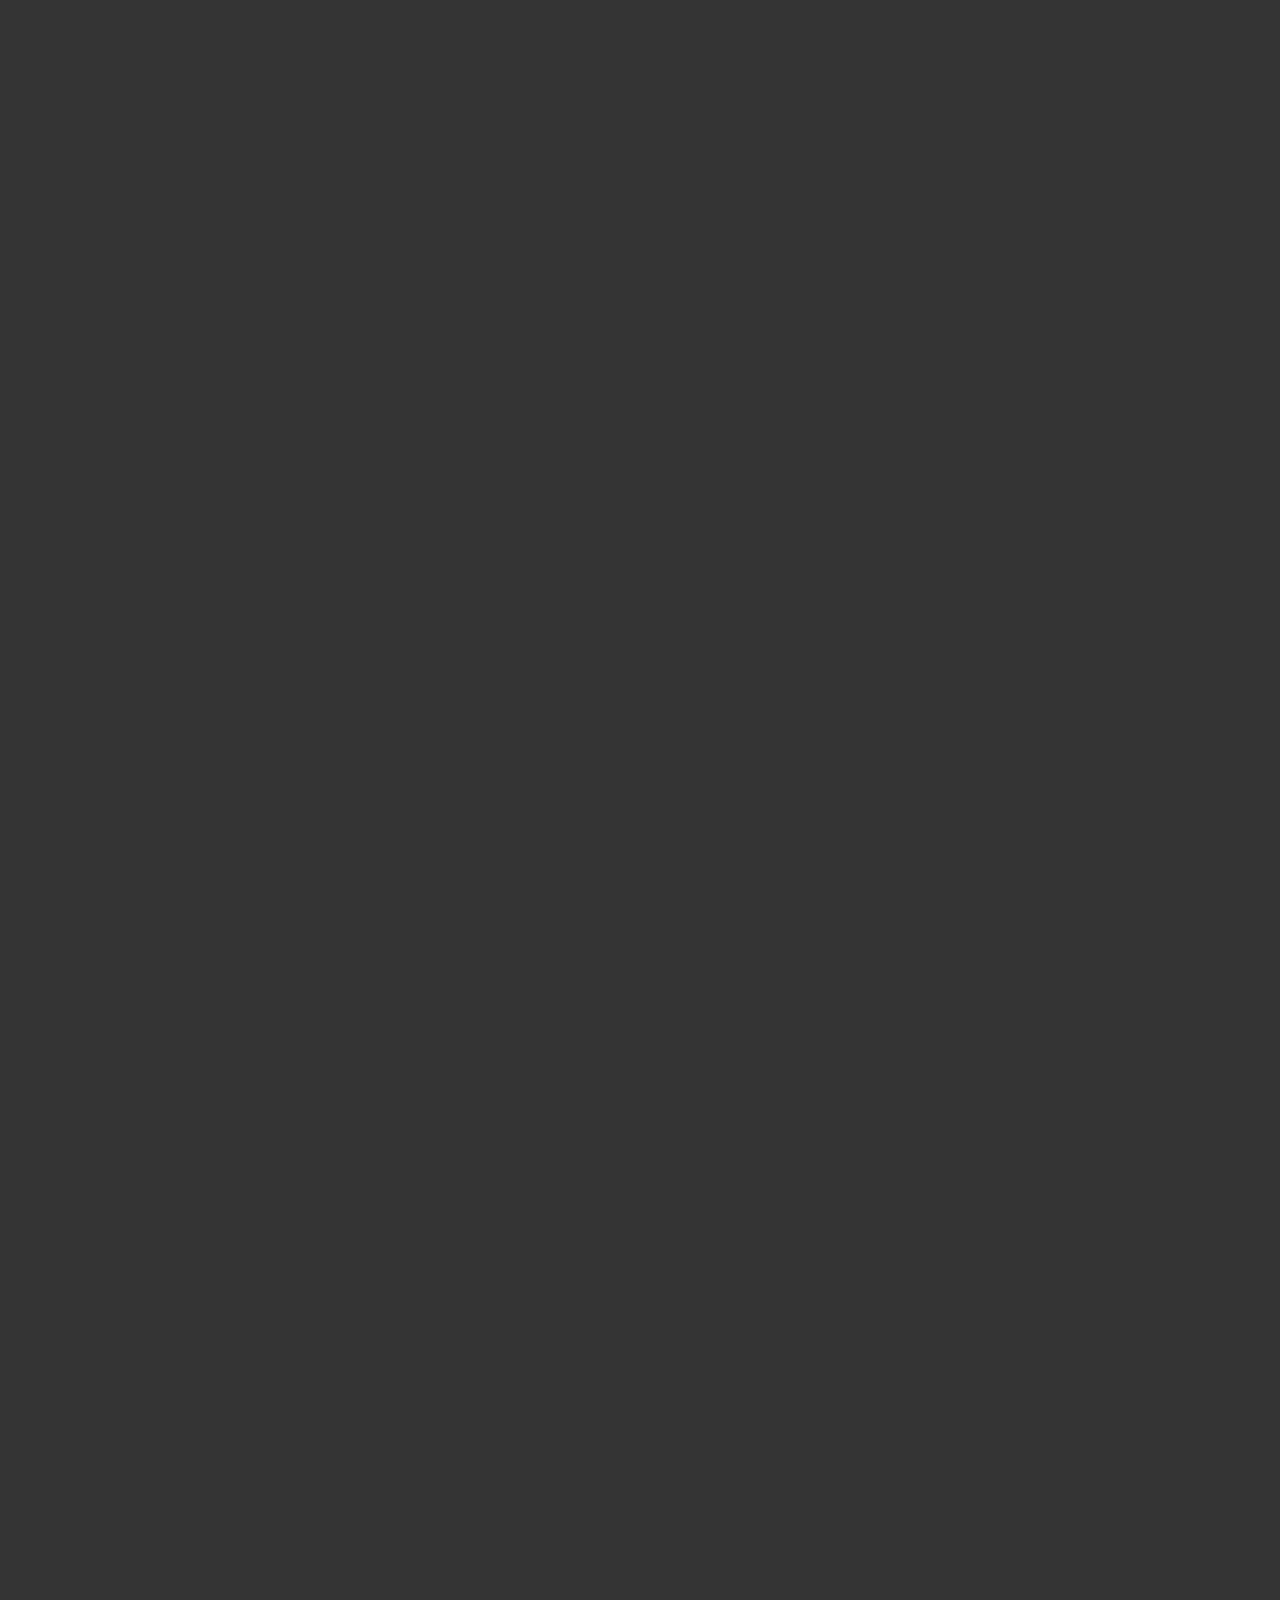
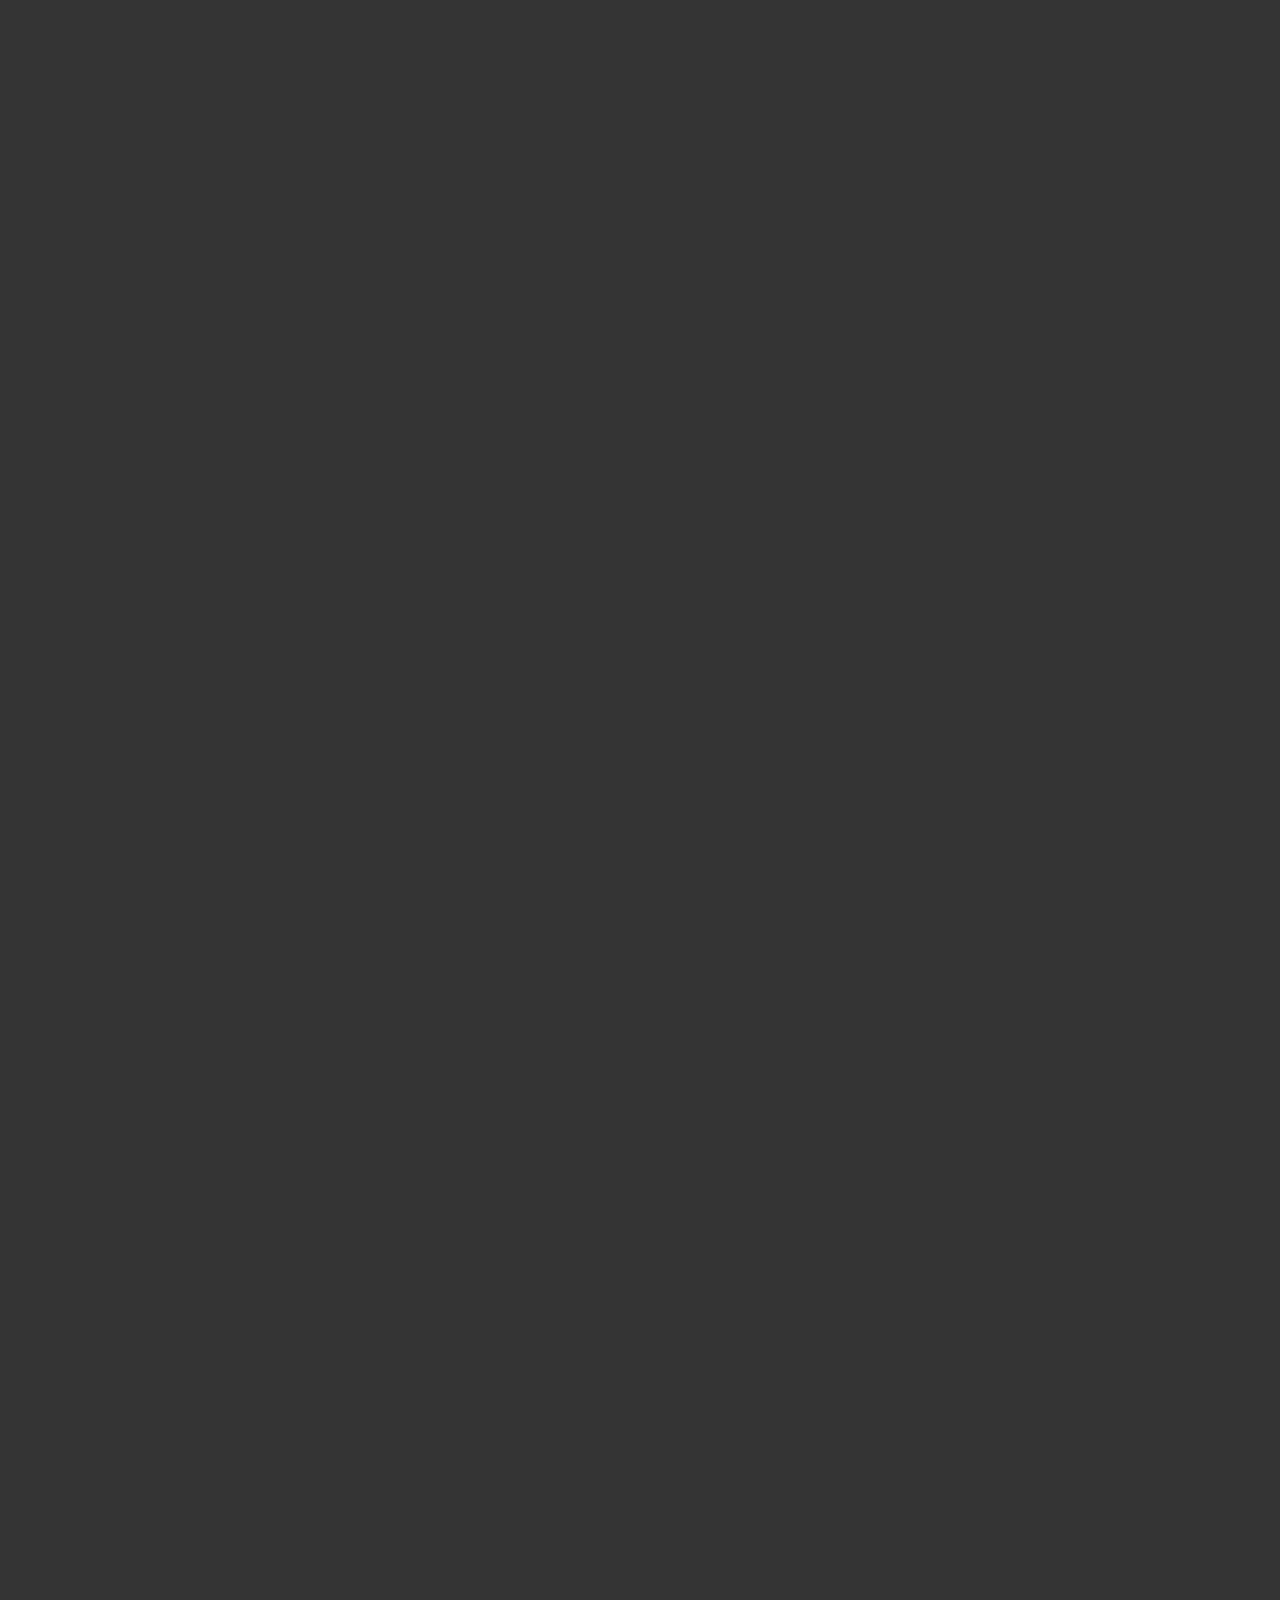
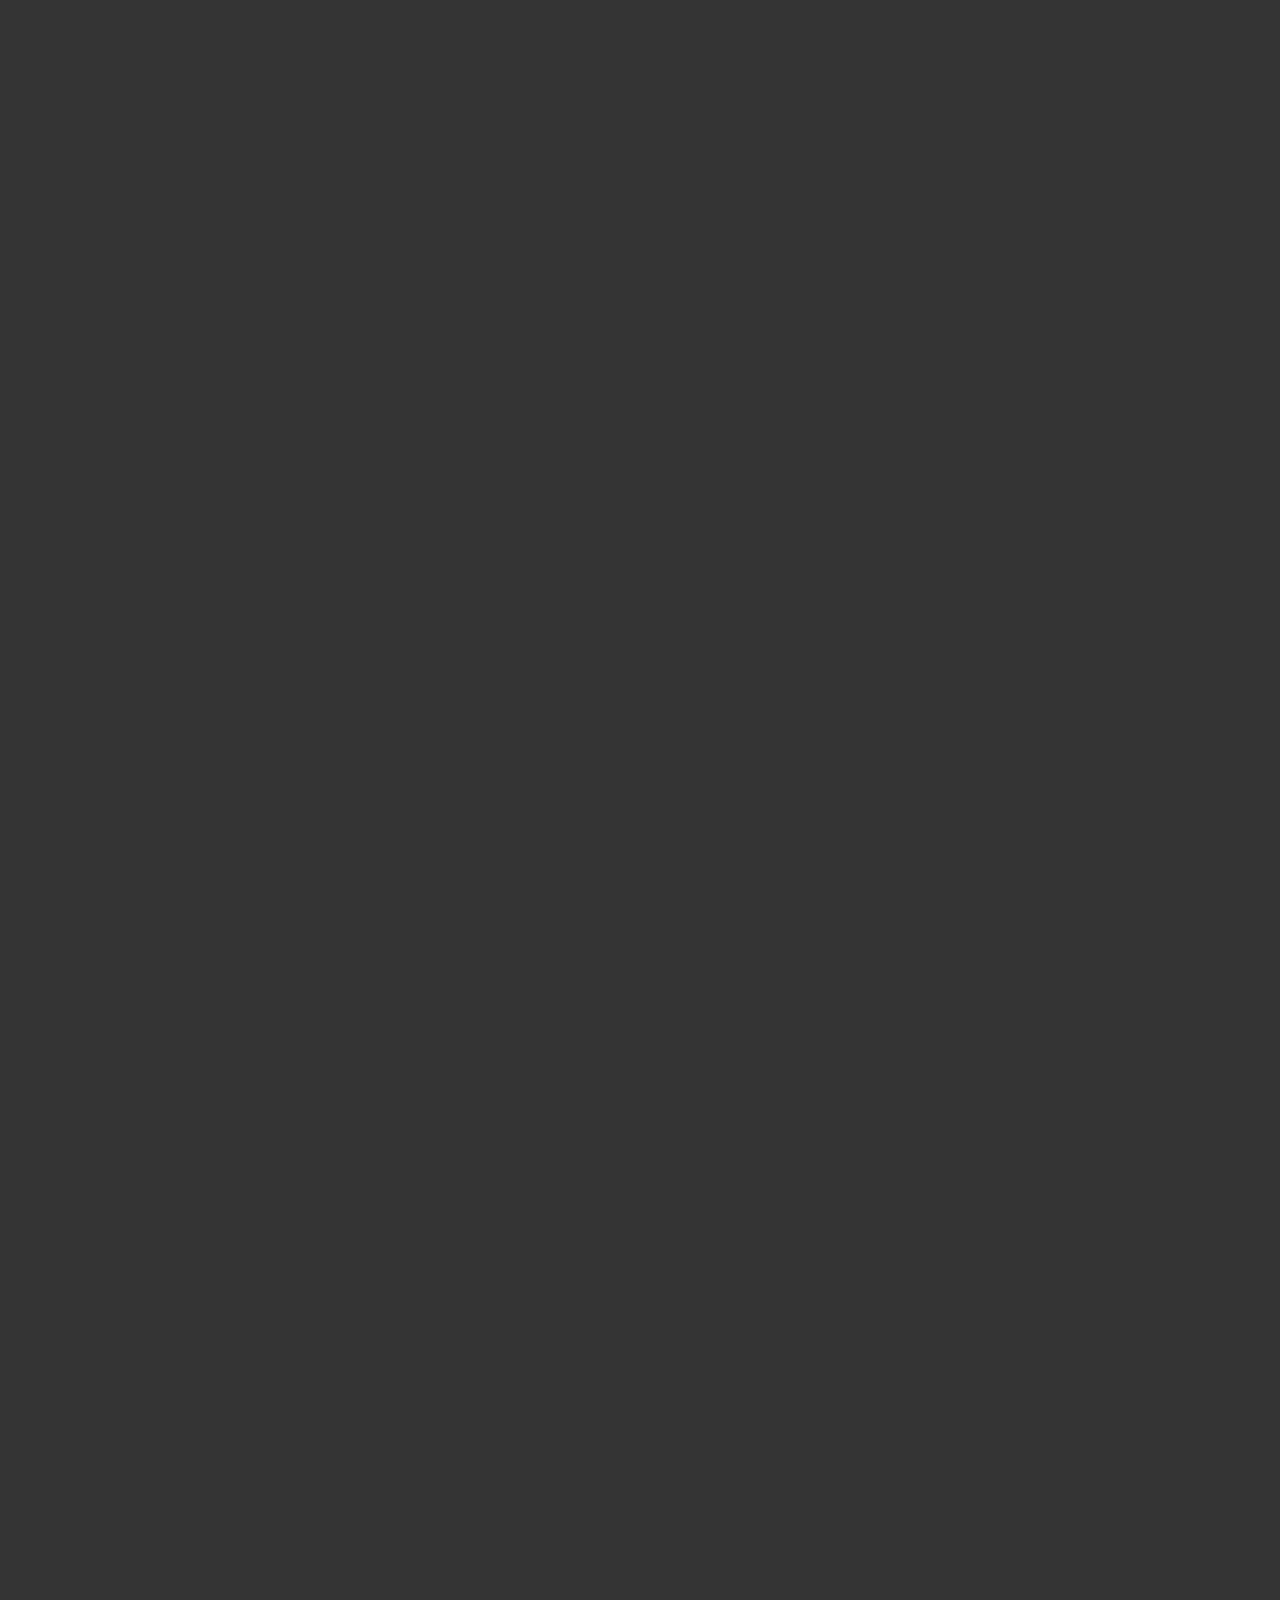
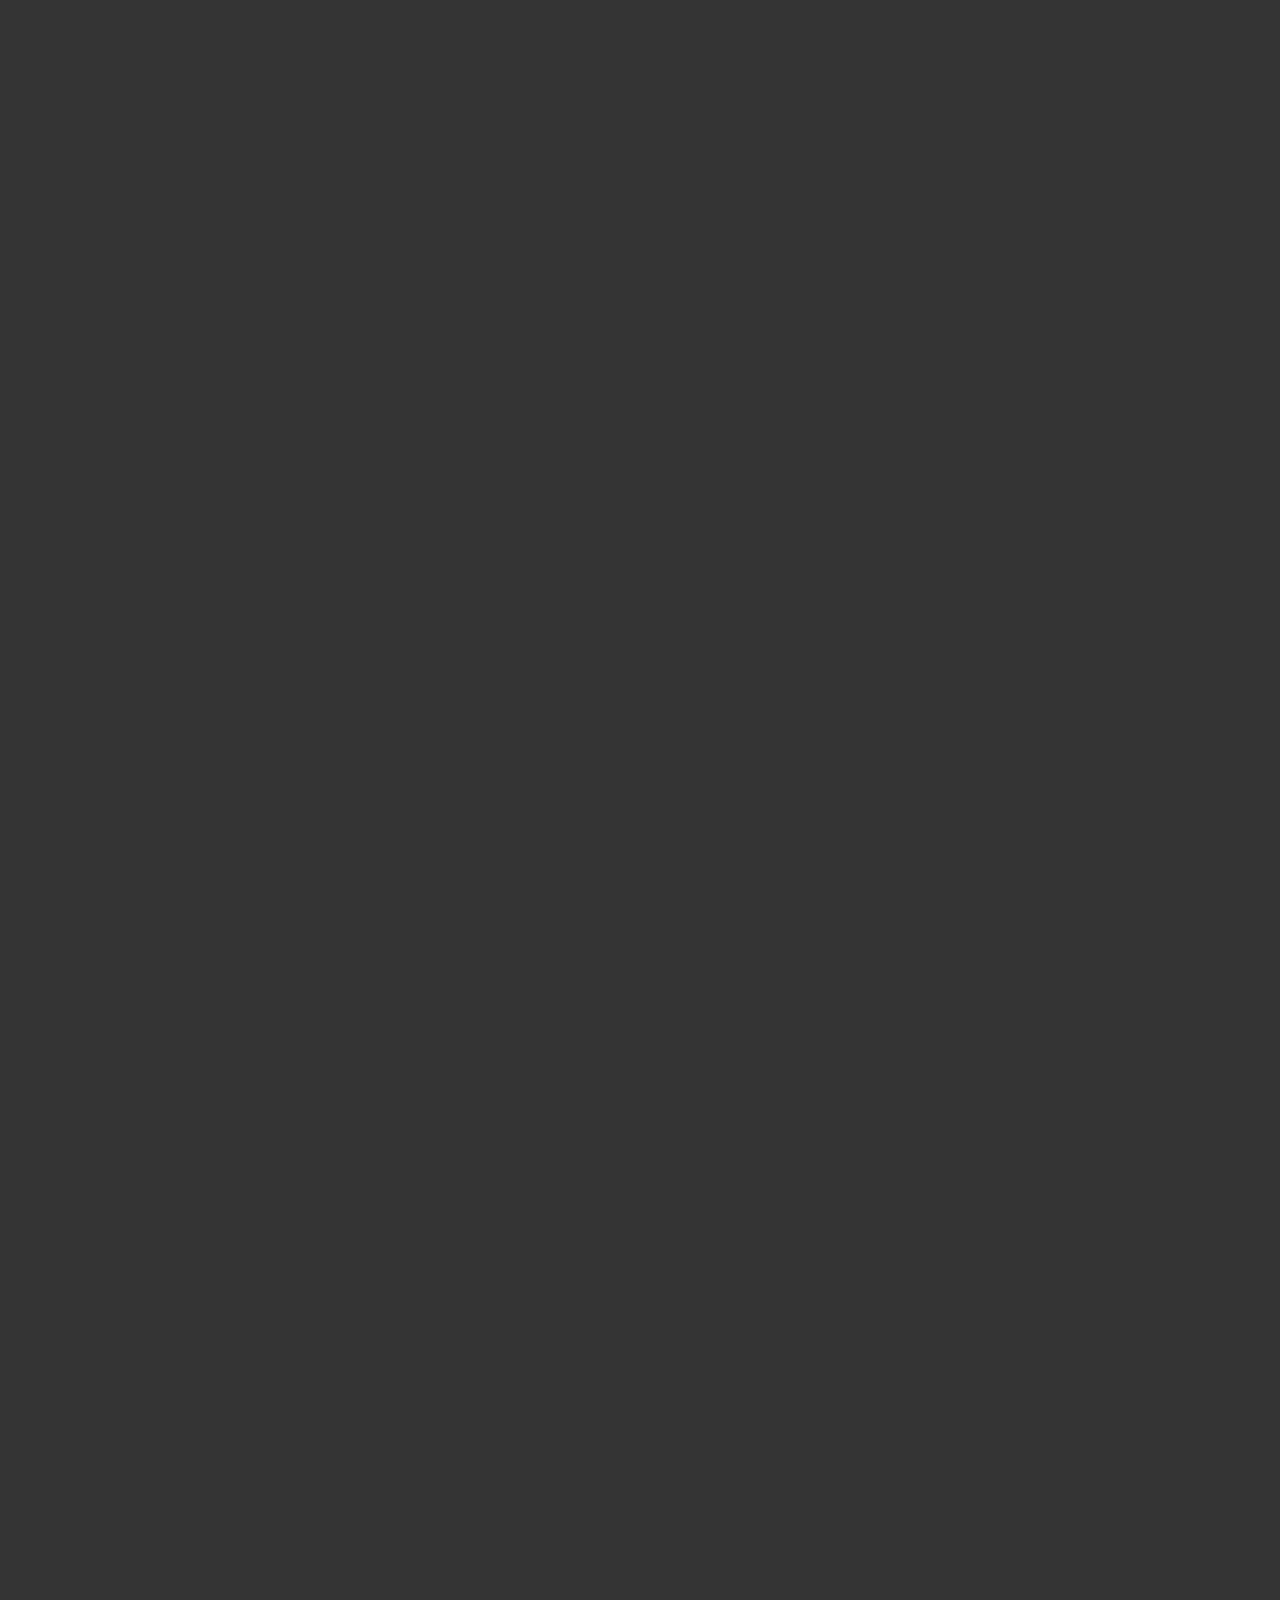
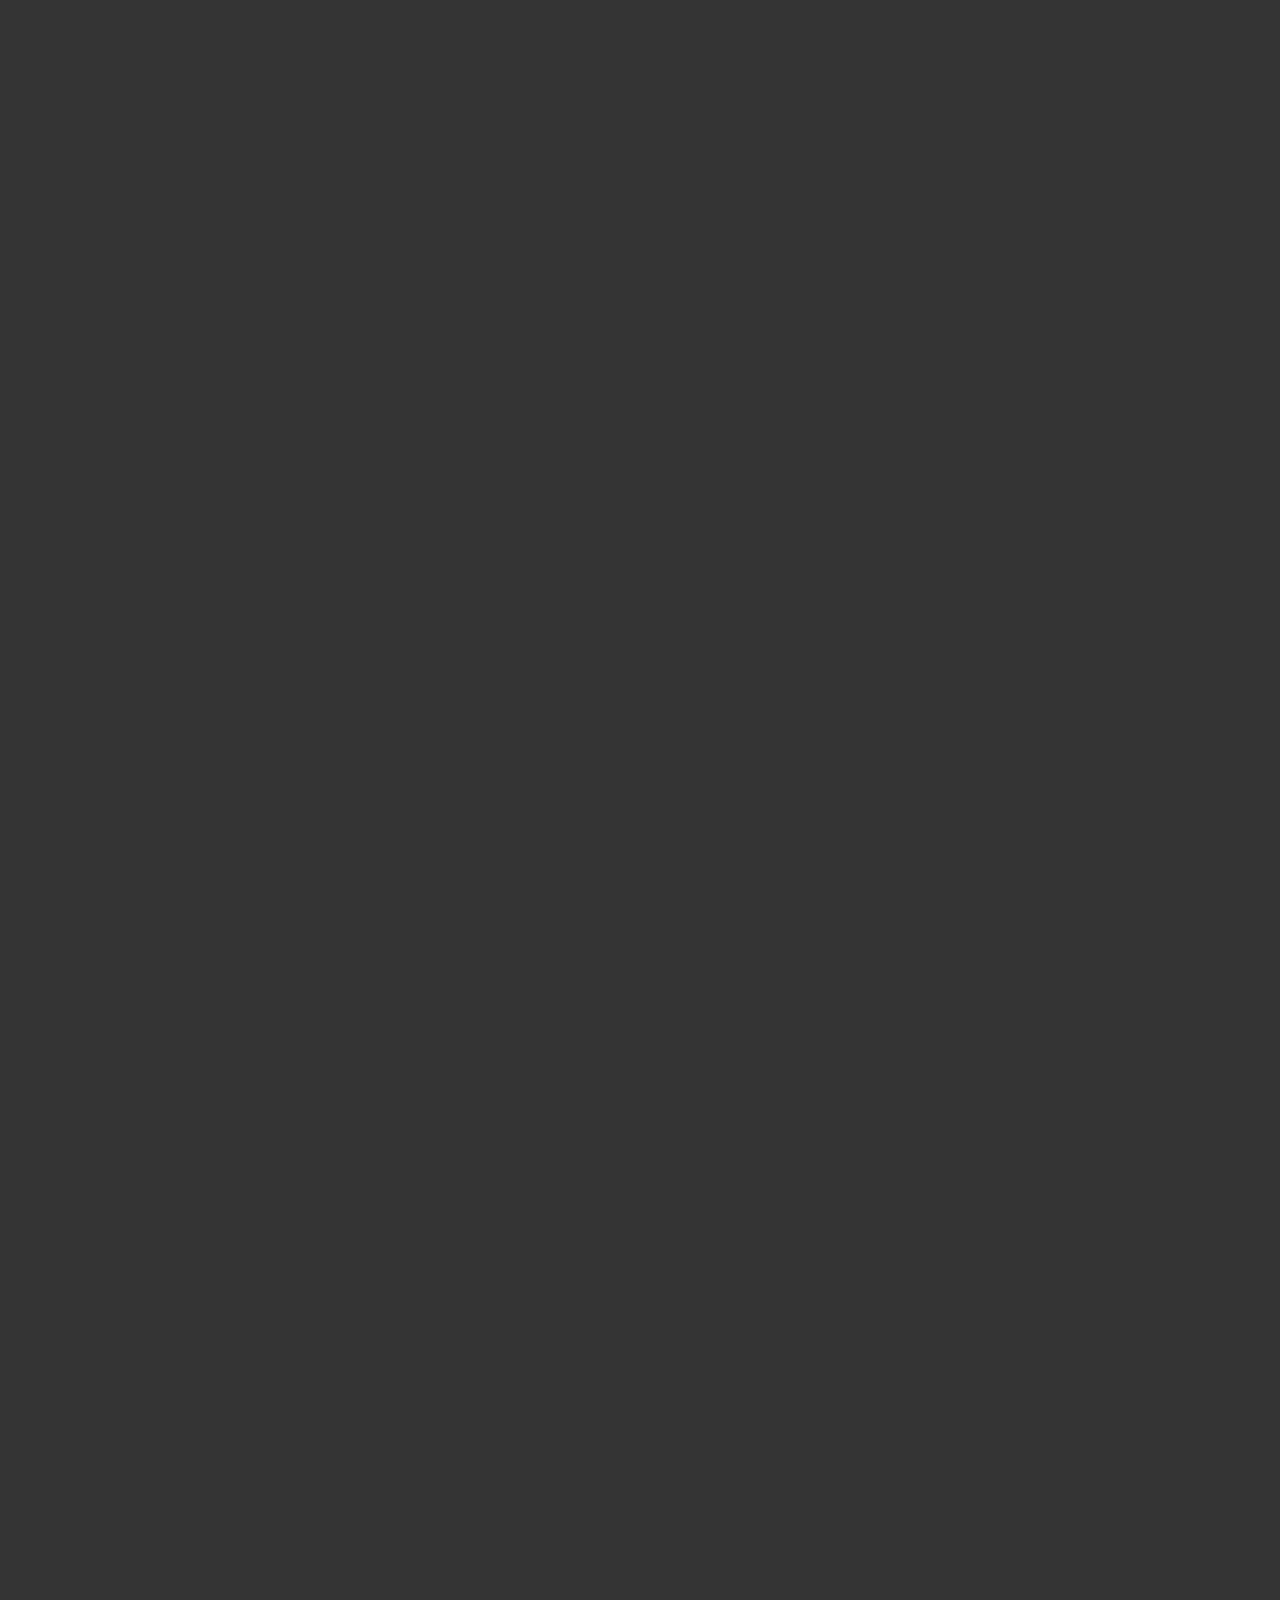
==== commit 2cf63493: "Update contact.html" ====
--- a/contact.html
+++ b/contact.html
@@ -33,9 +33,12 @@
     </style>
 </head>
 <body>
+    <div id="top">
+        <div id="logo">Herbert Corporation (we still don't have a logo)</div>
+    </div>
     <div id="container">
         <p id="p1">Herbert Corporation (we still don't have a logo)</p>
         <p id="p2"></p>
     </div>
 </body>
-</html>+</html>
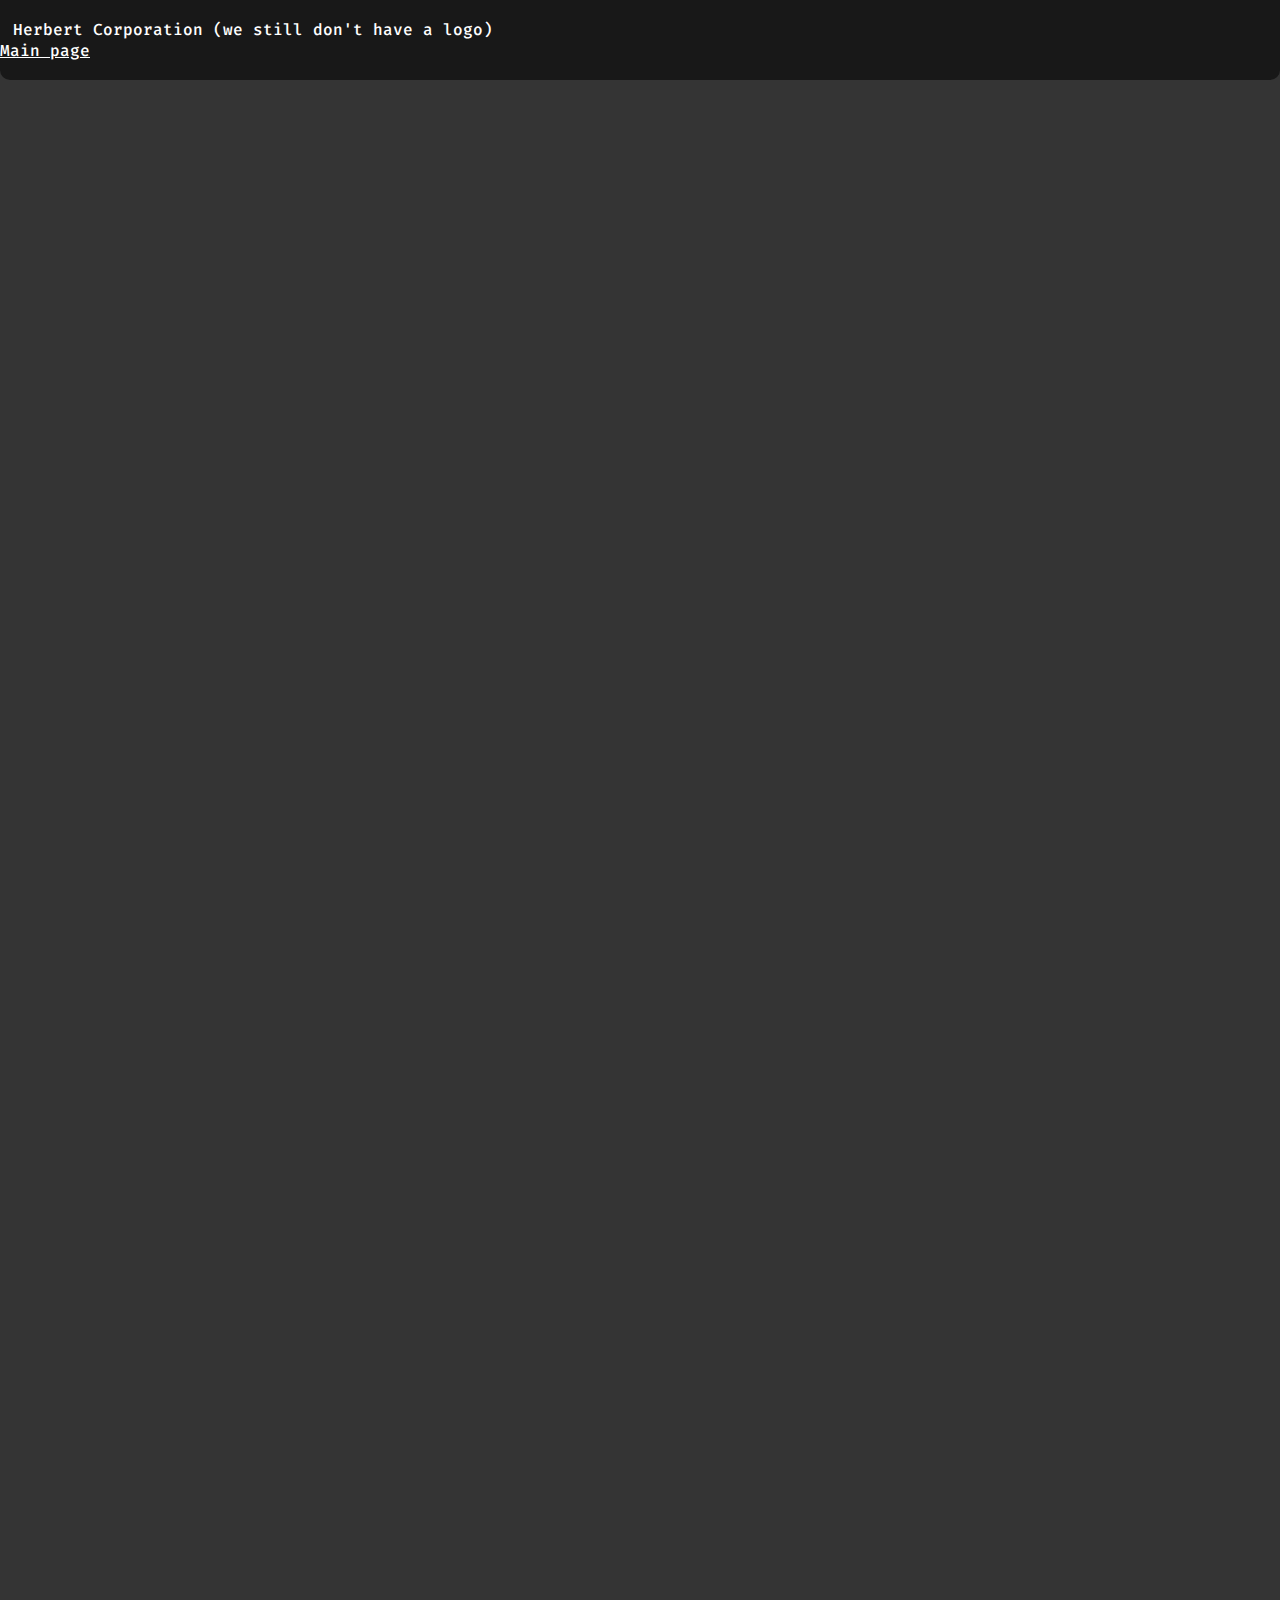
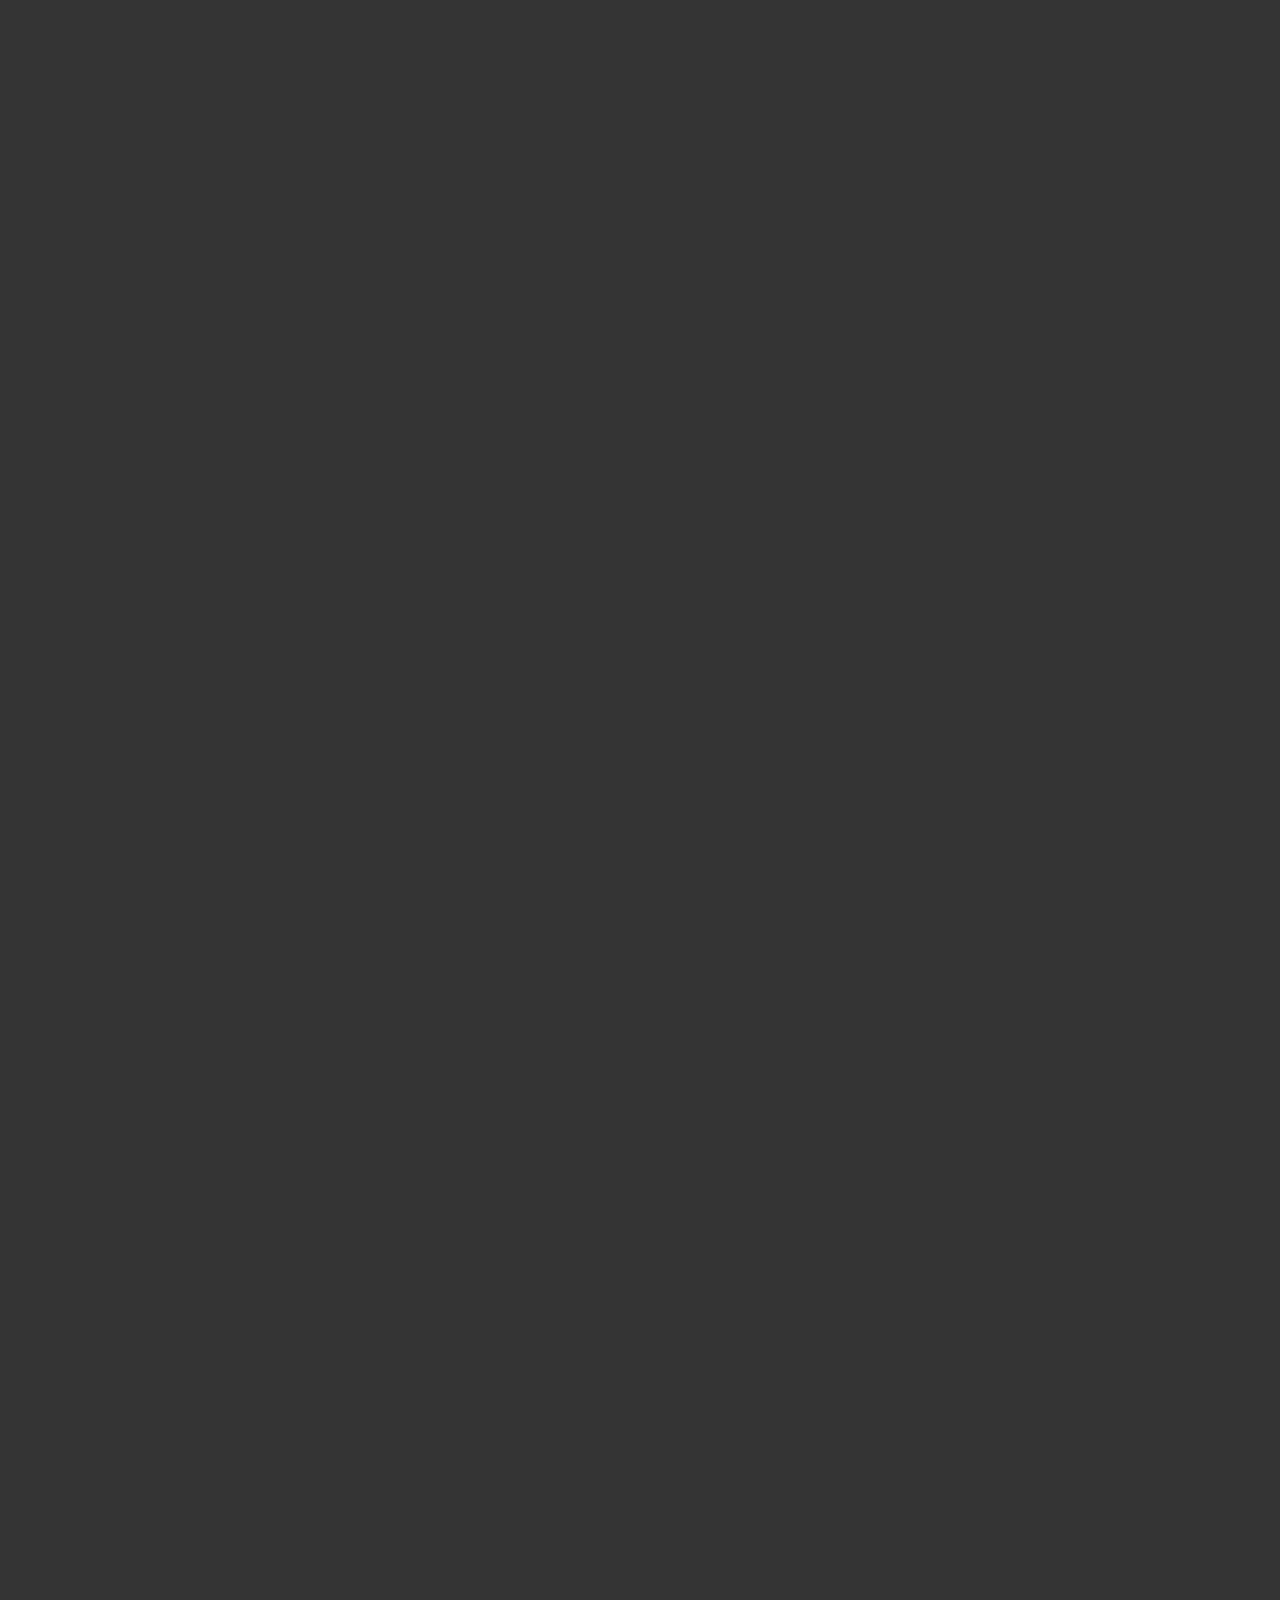
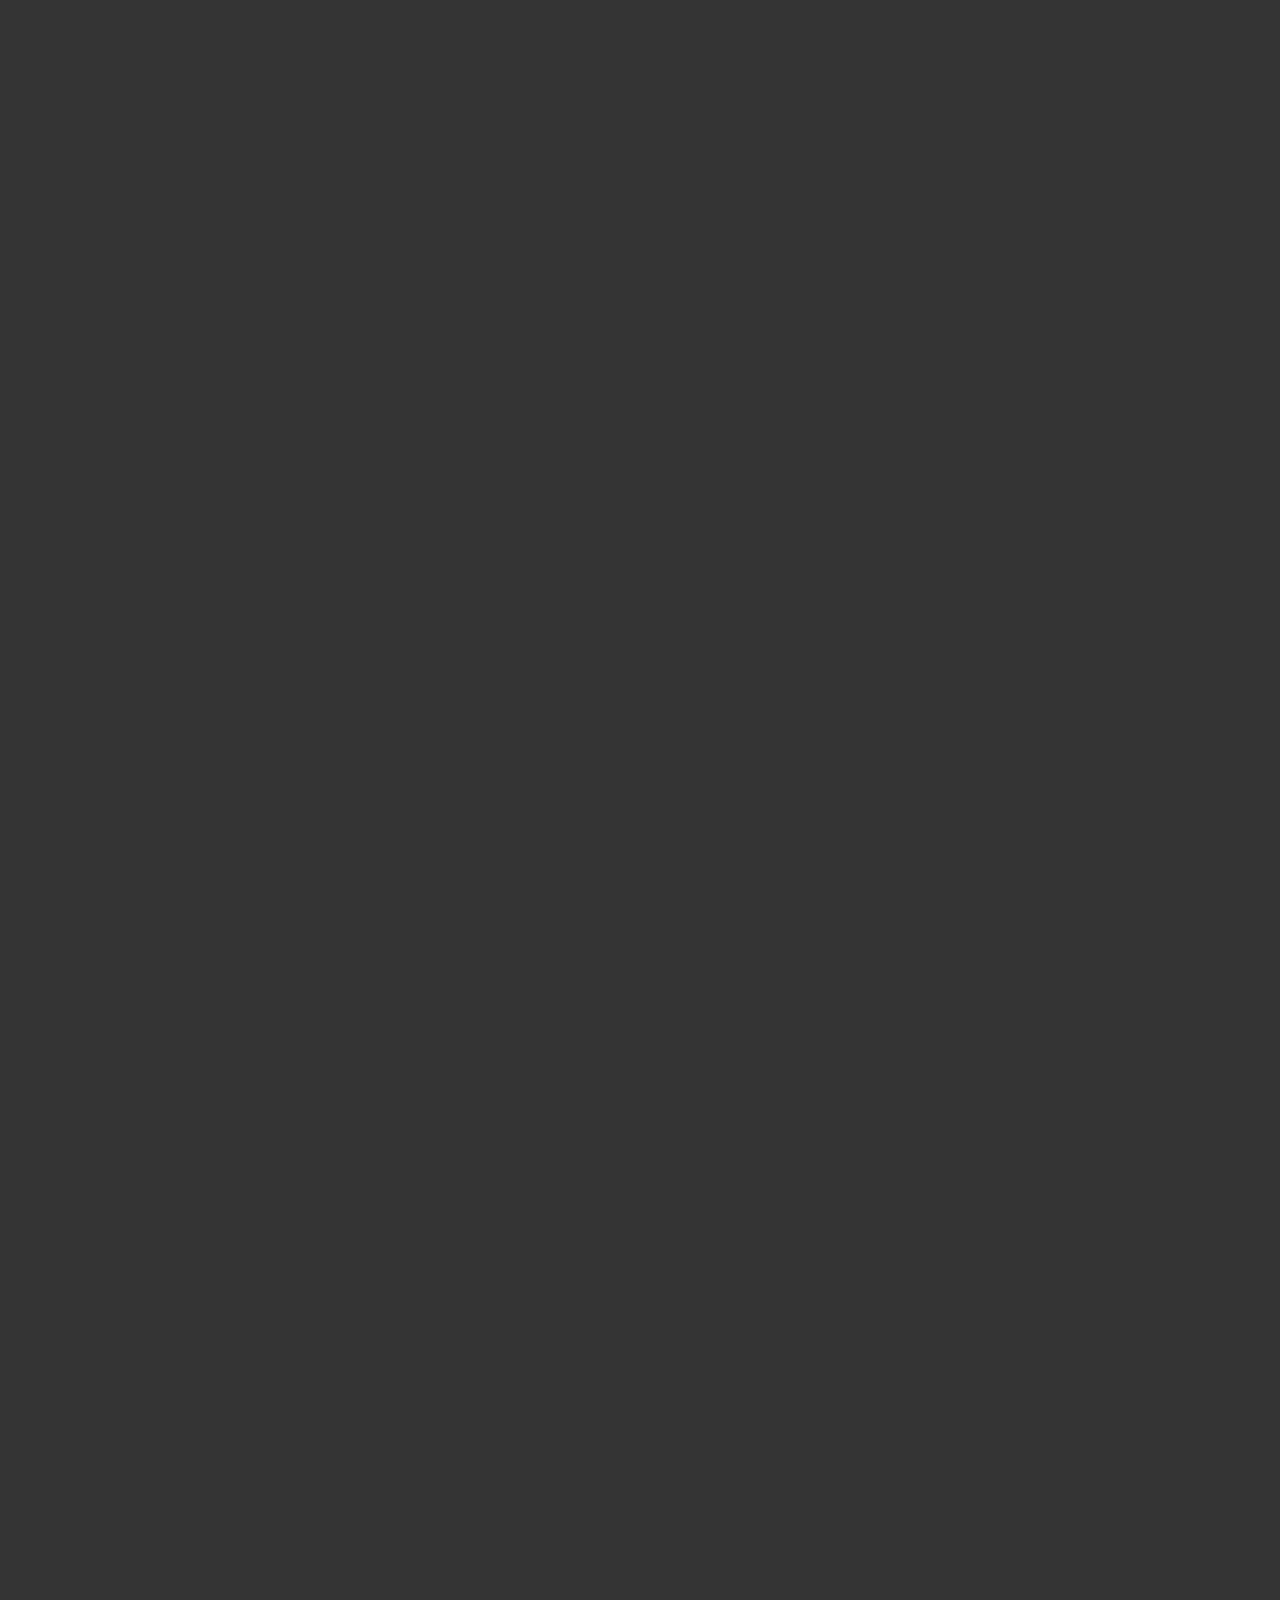
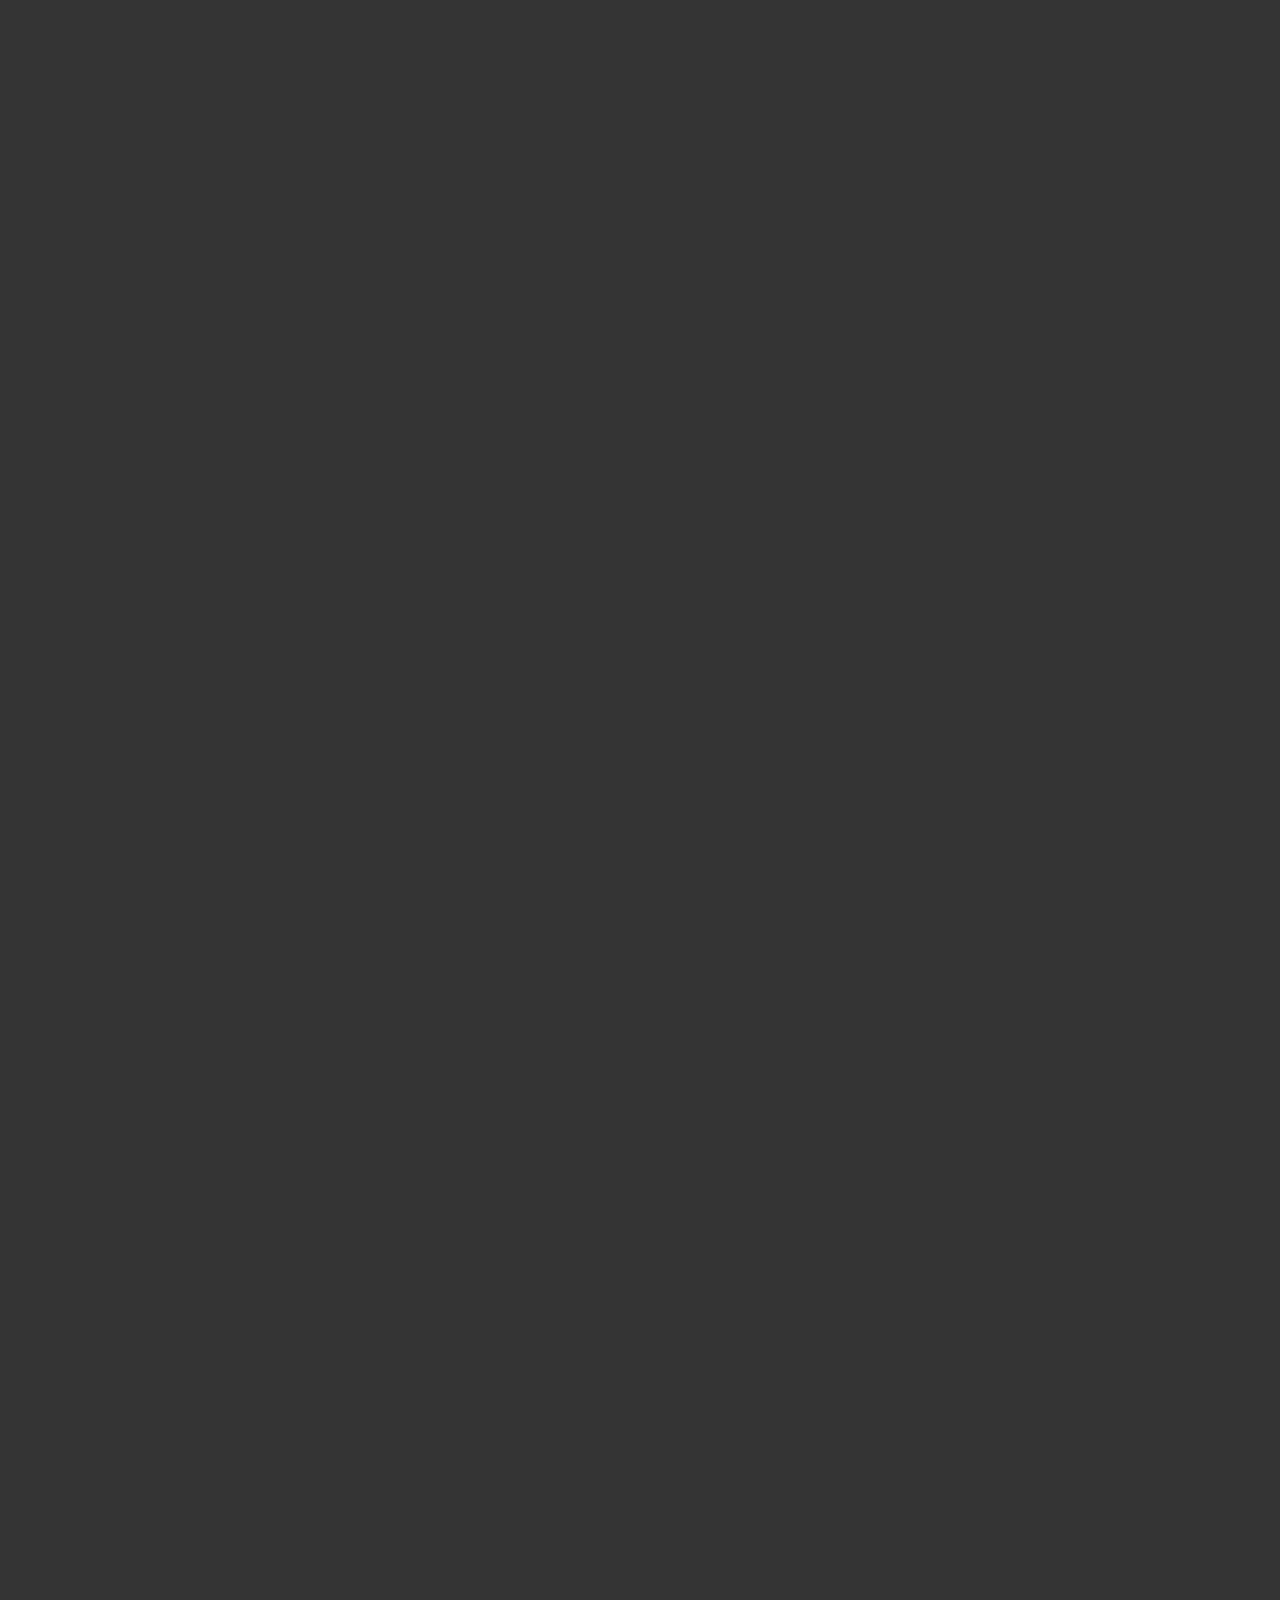
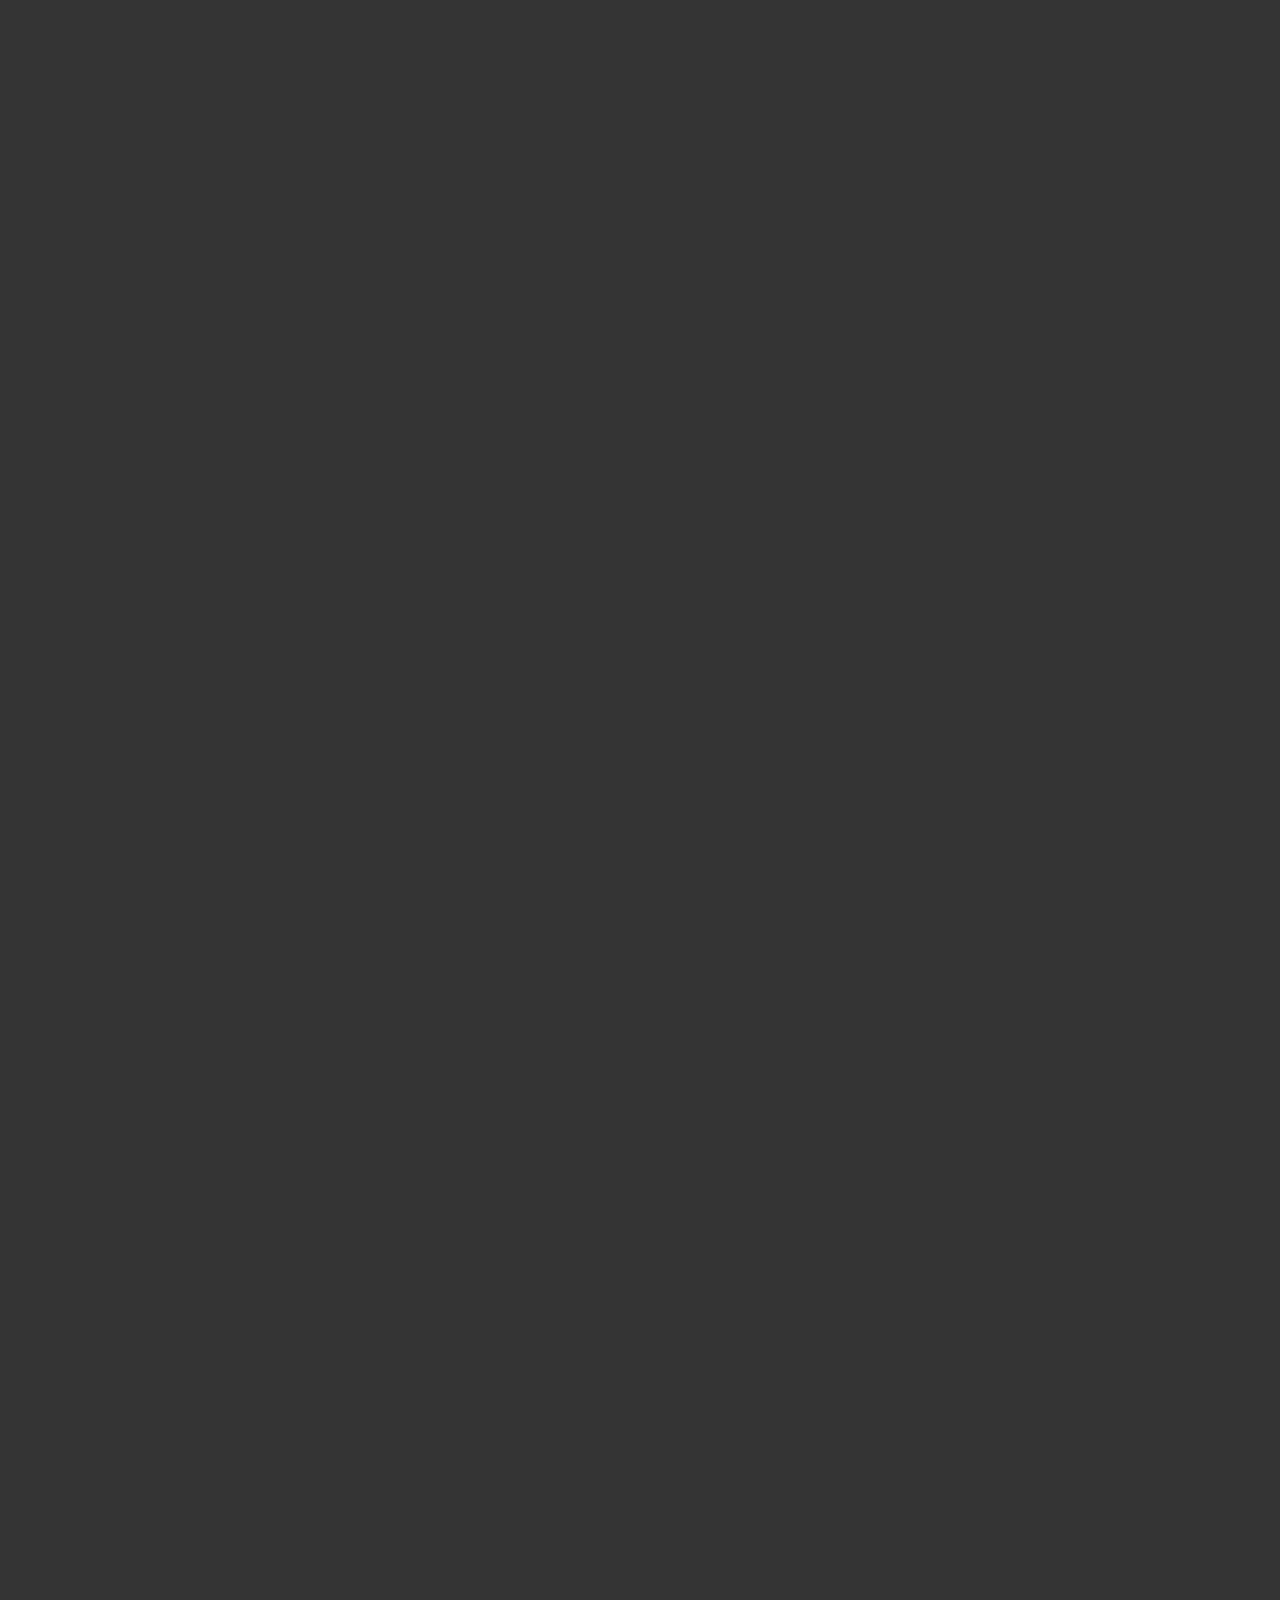
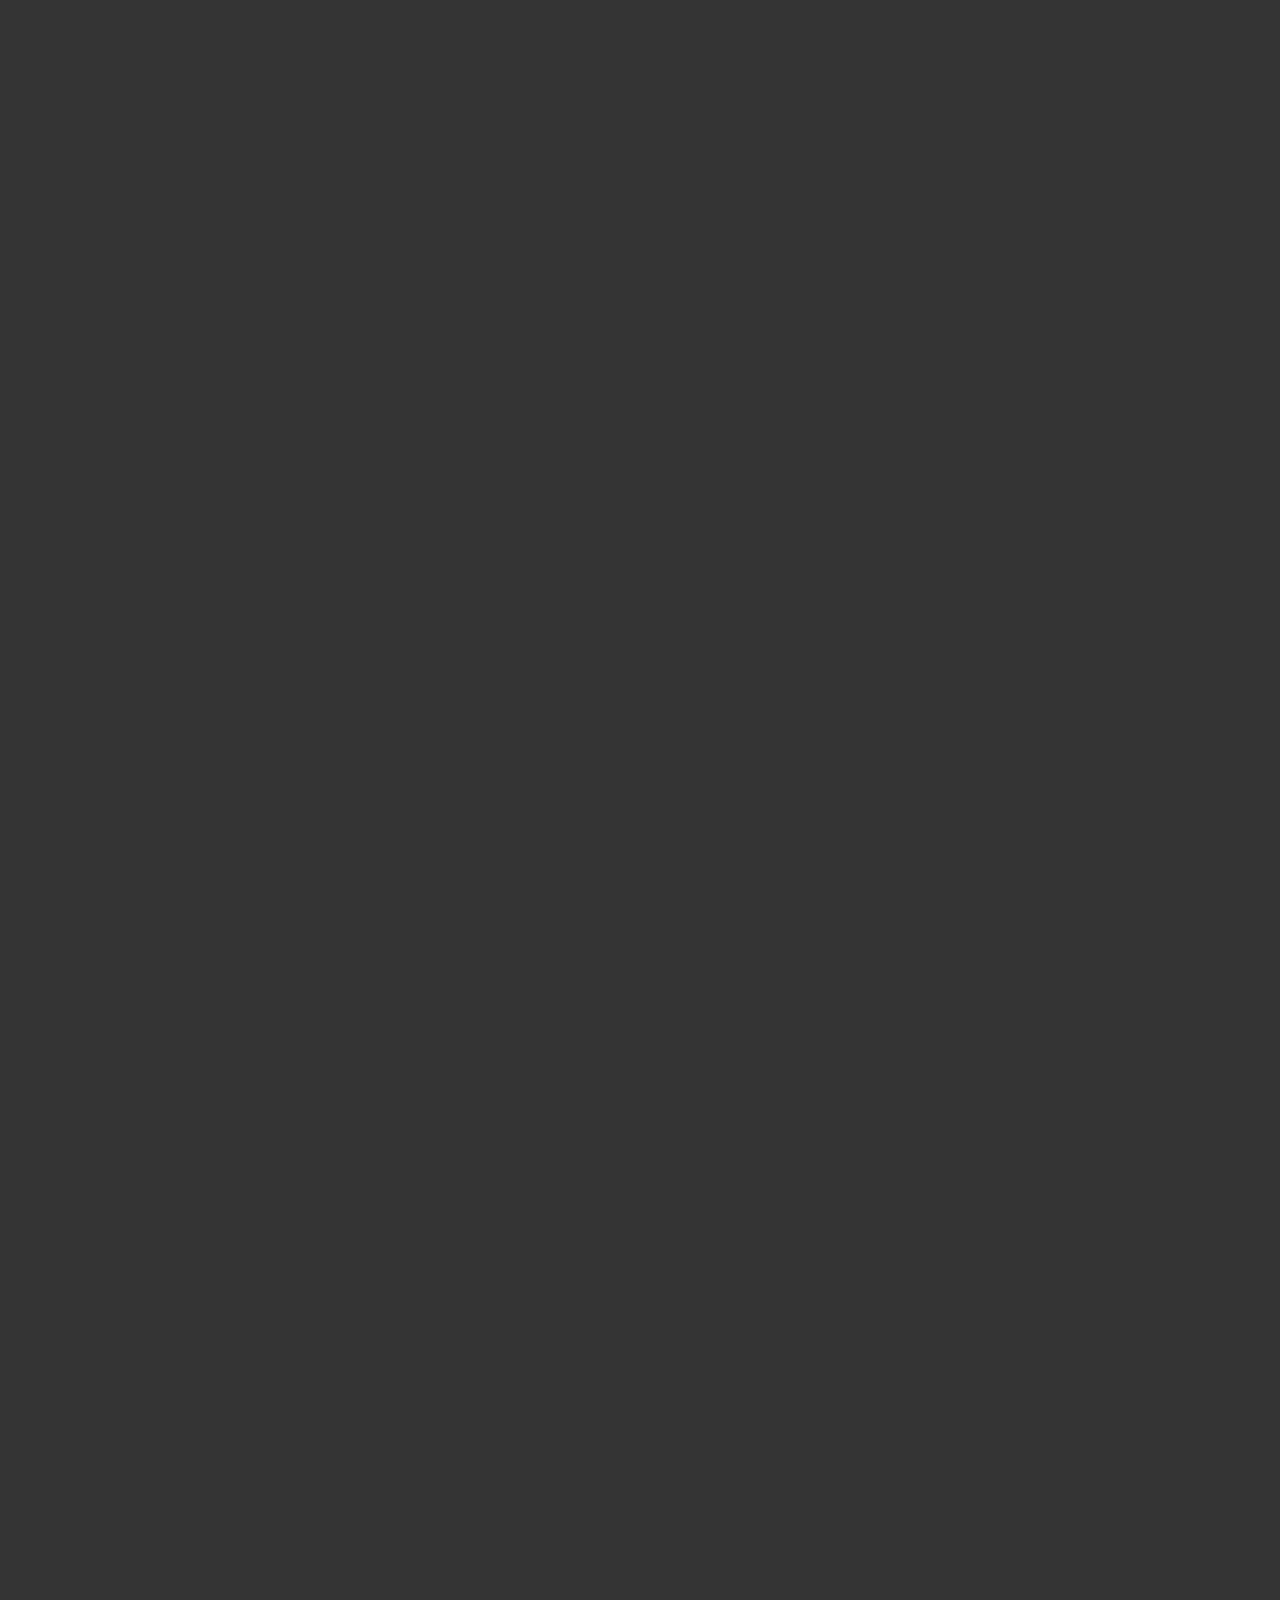
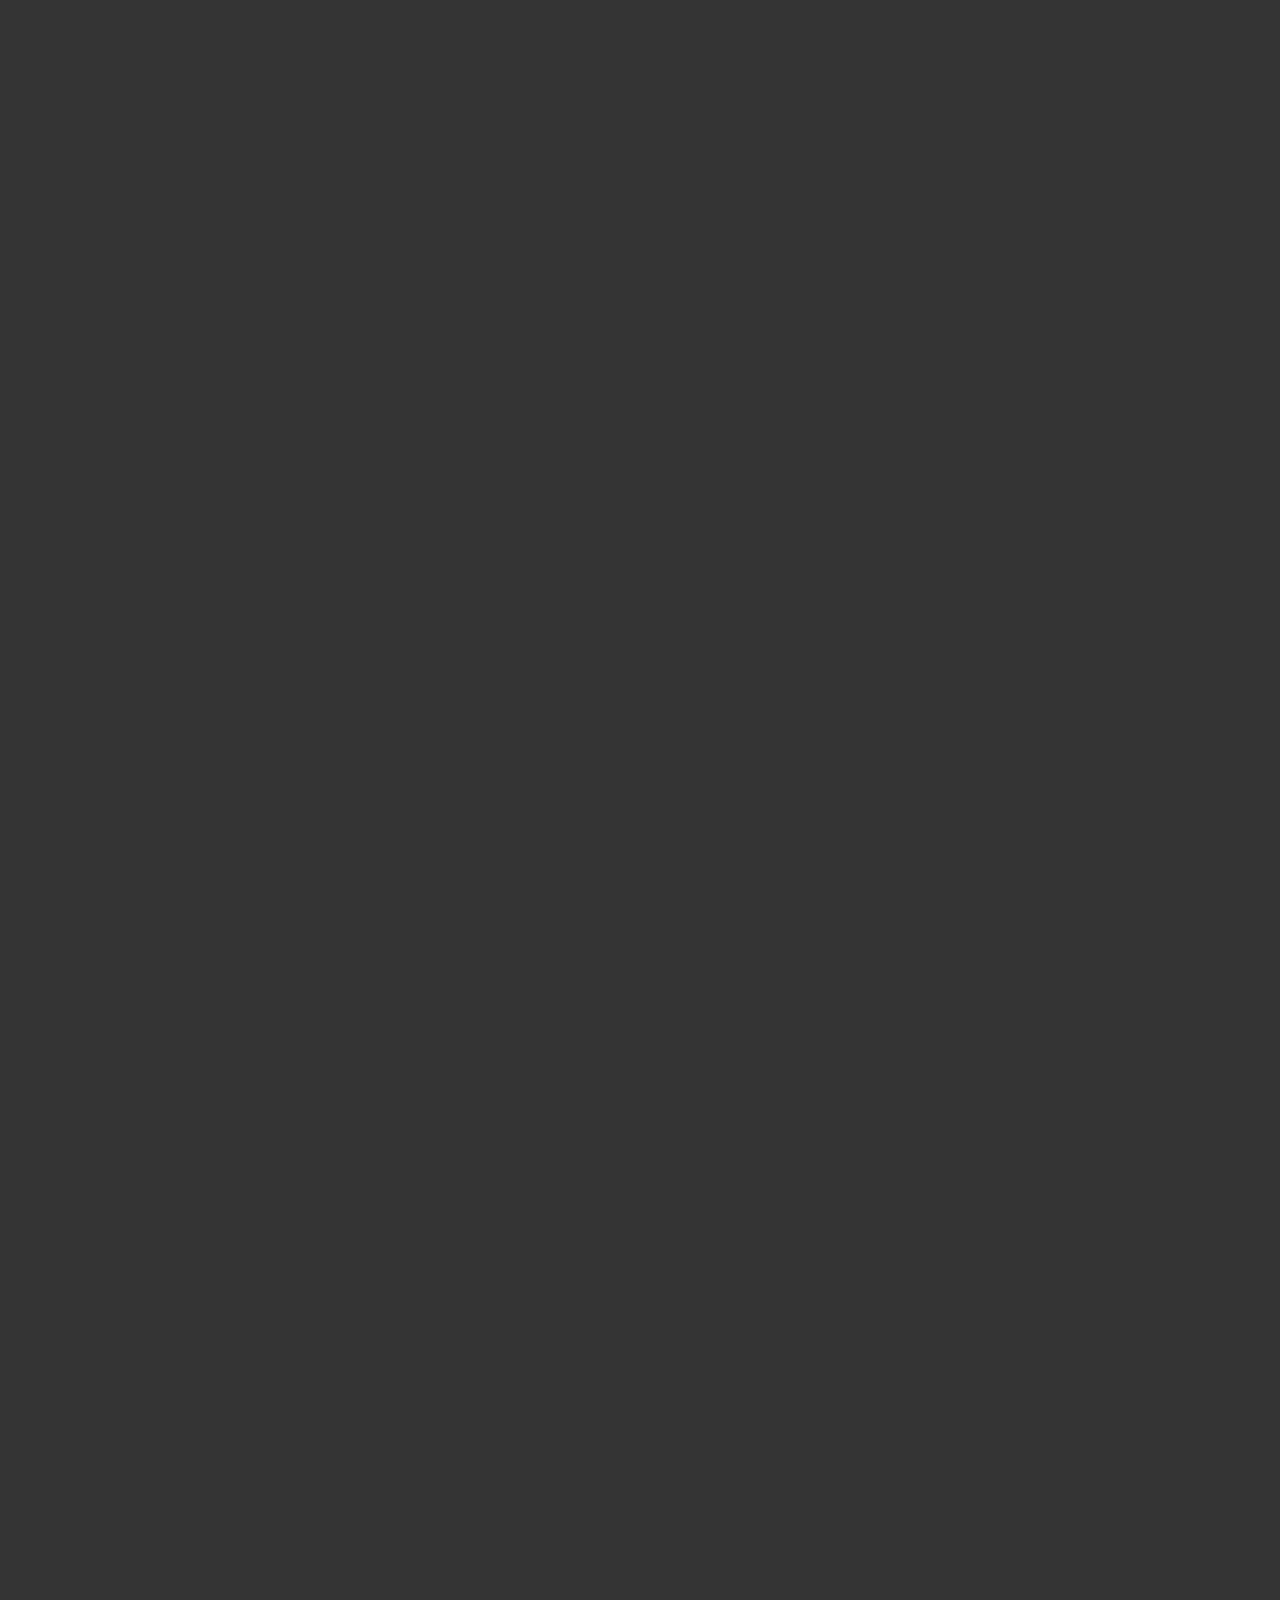
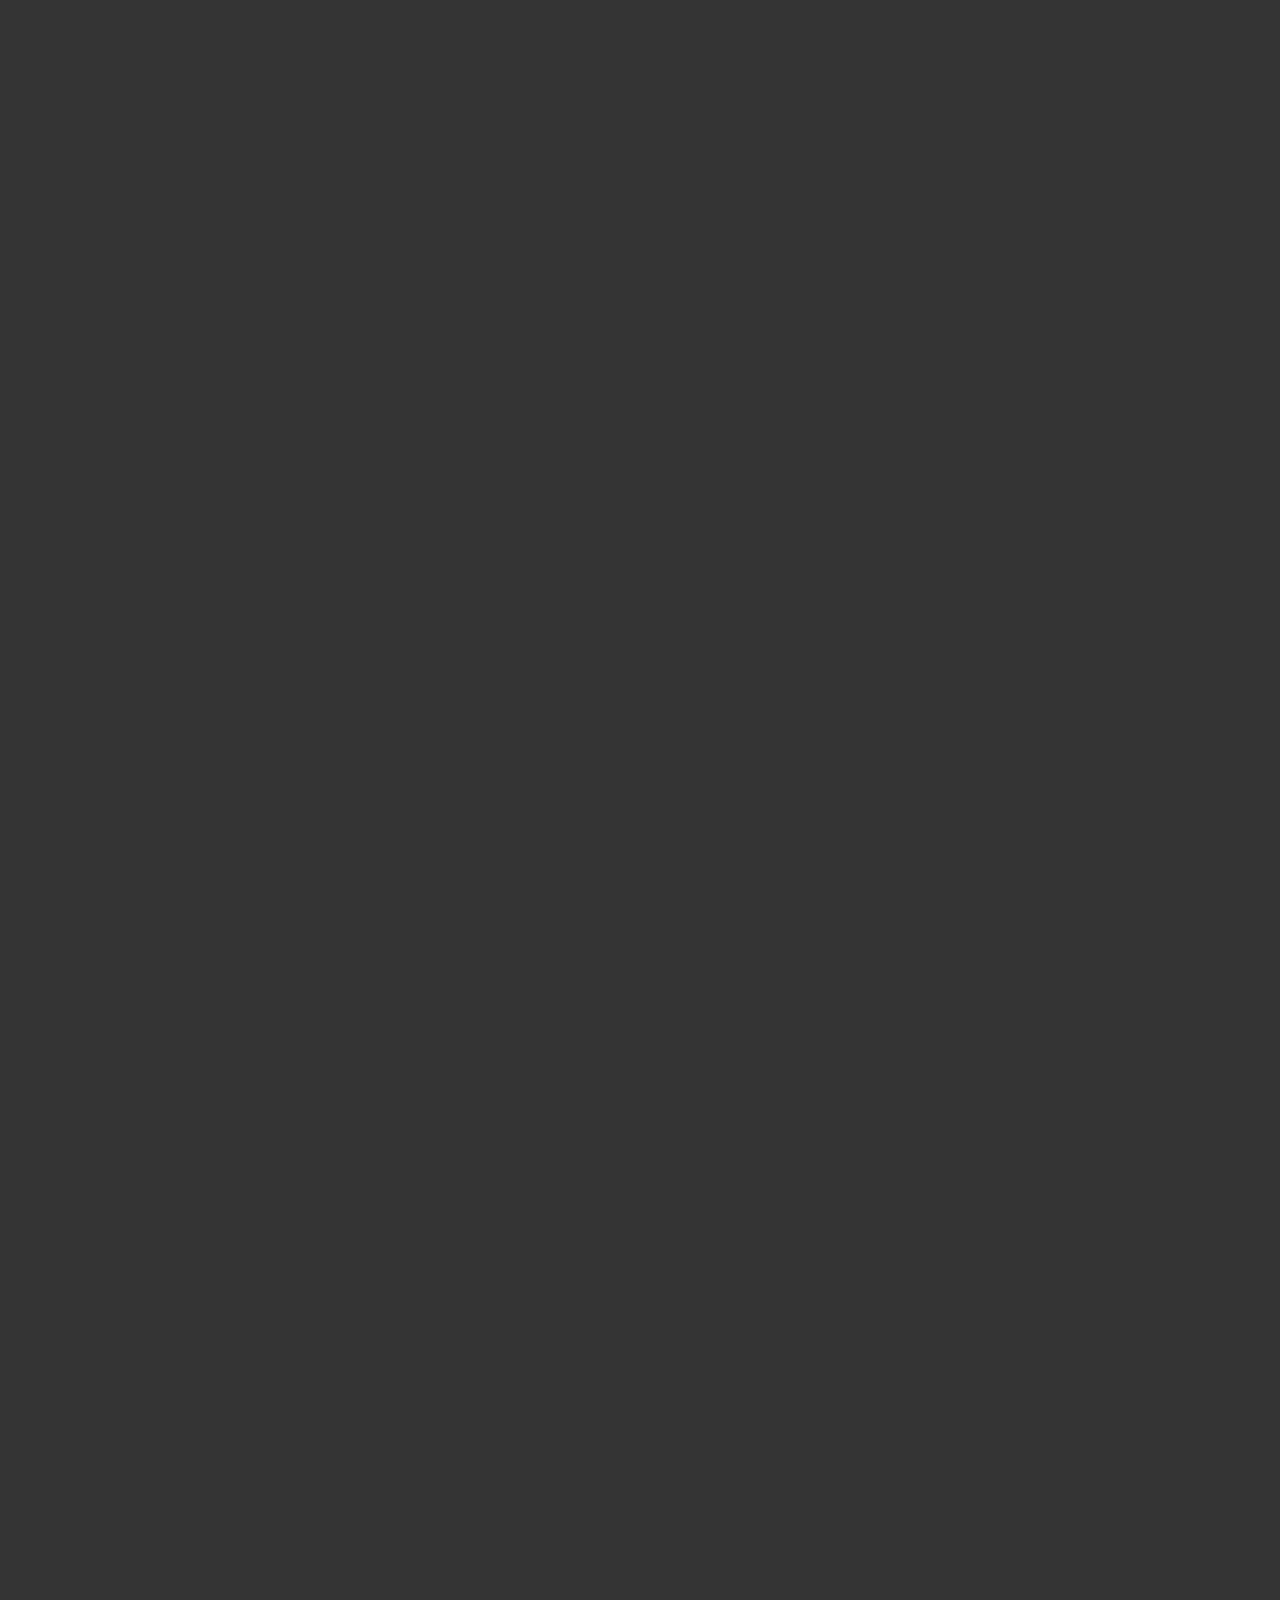
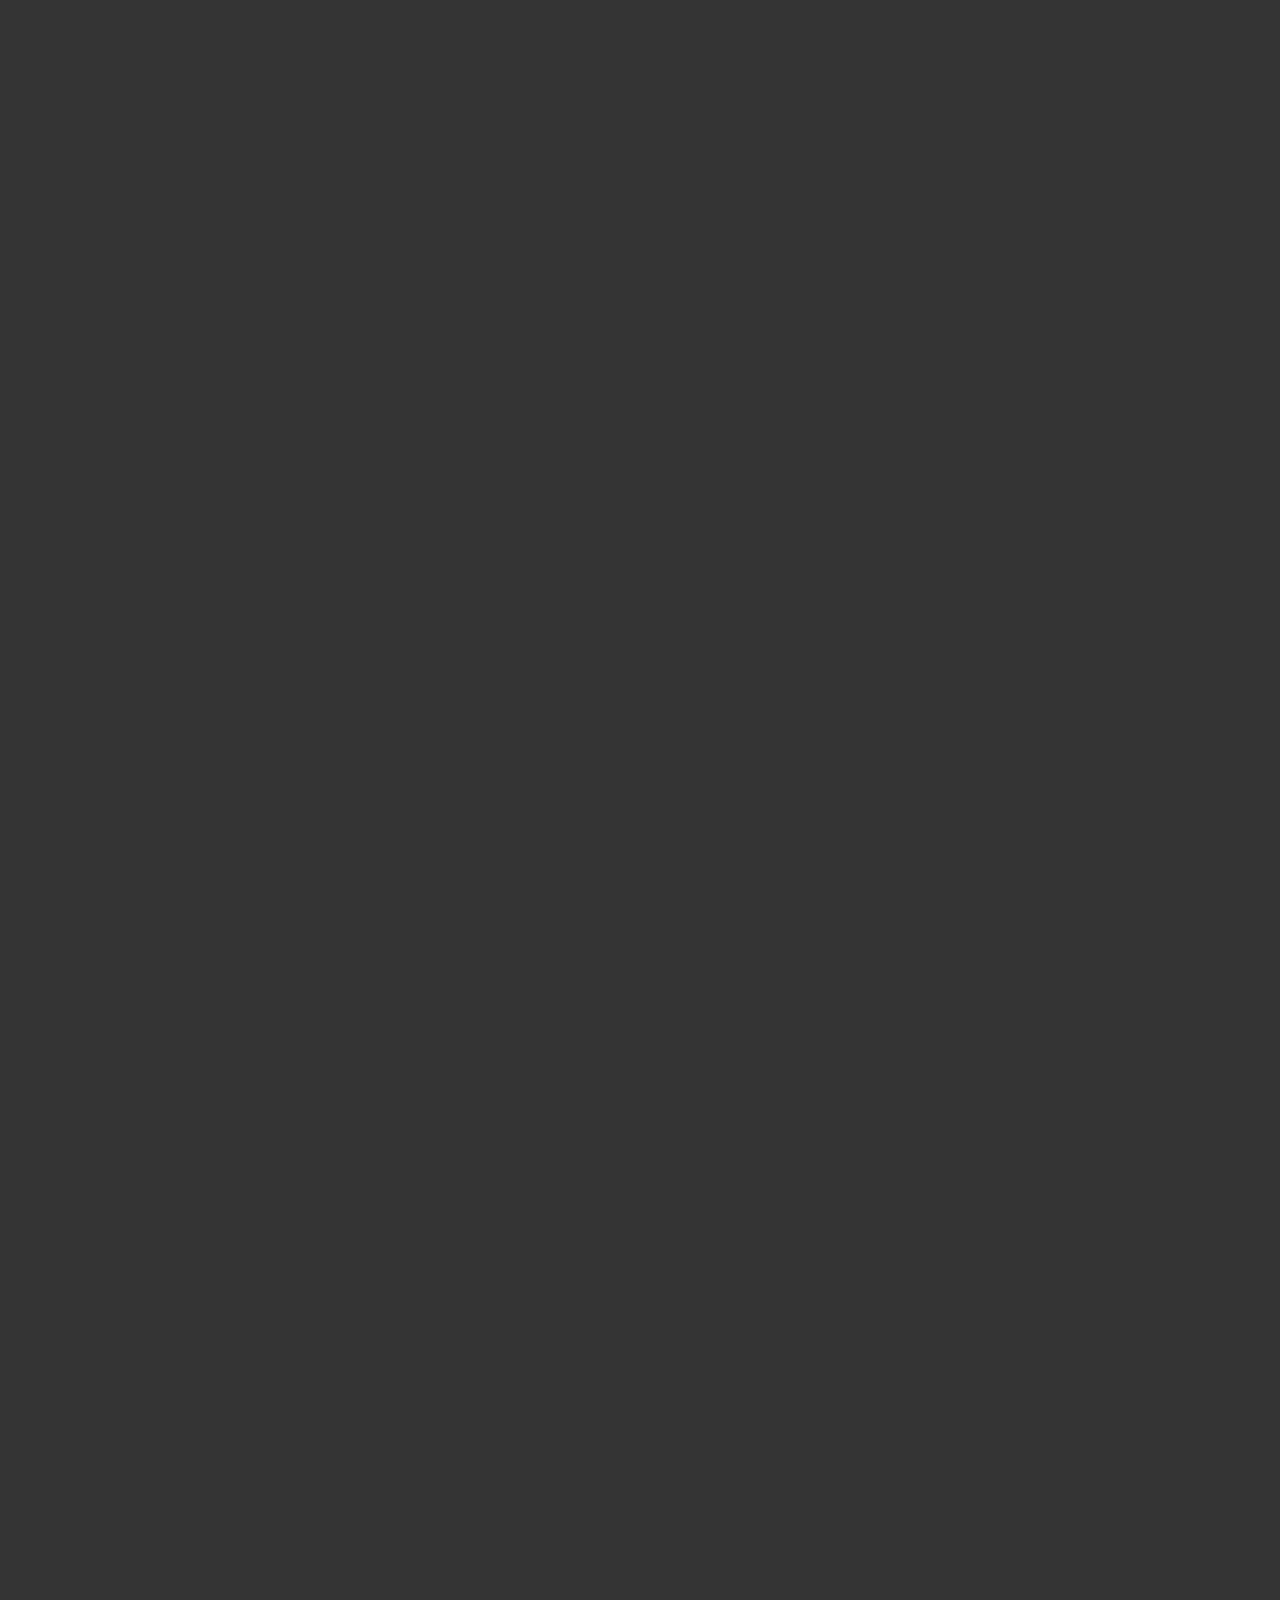
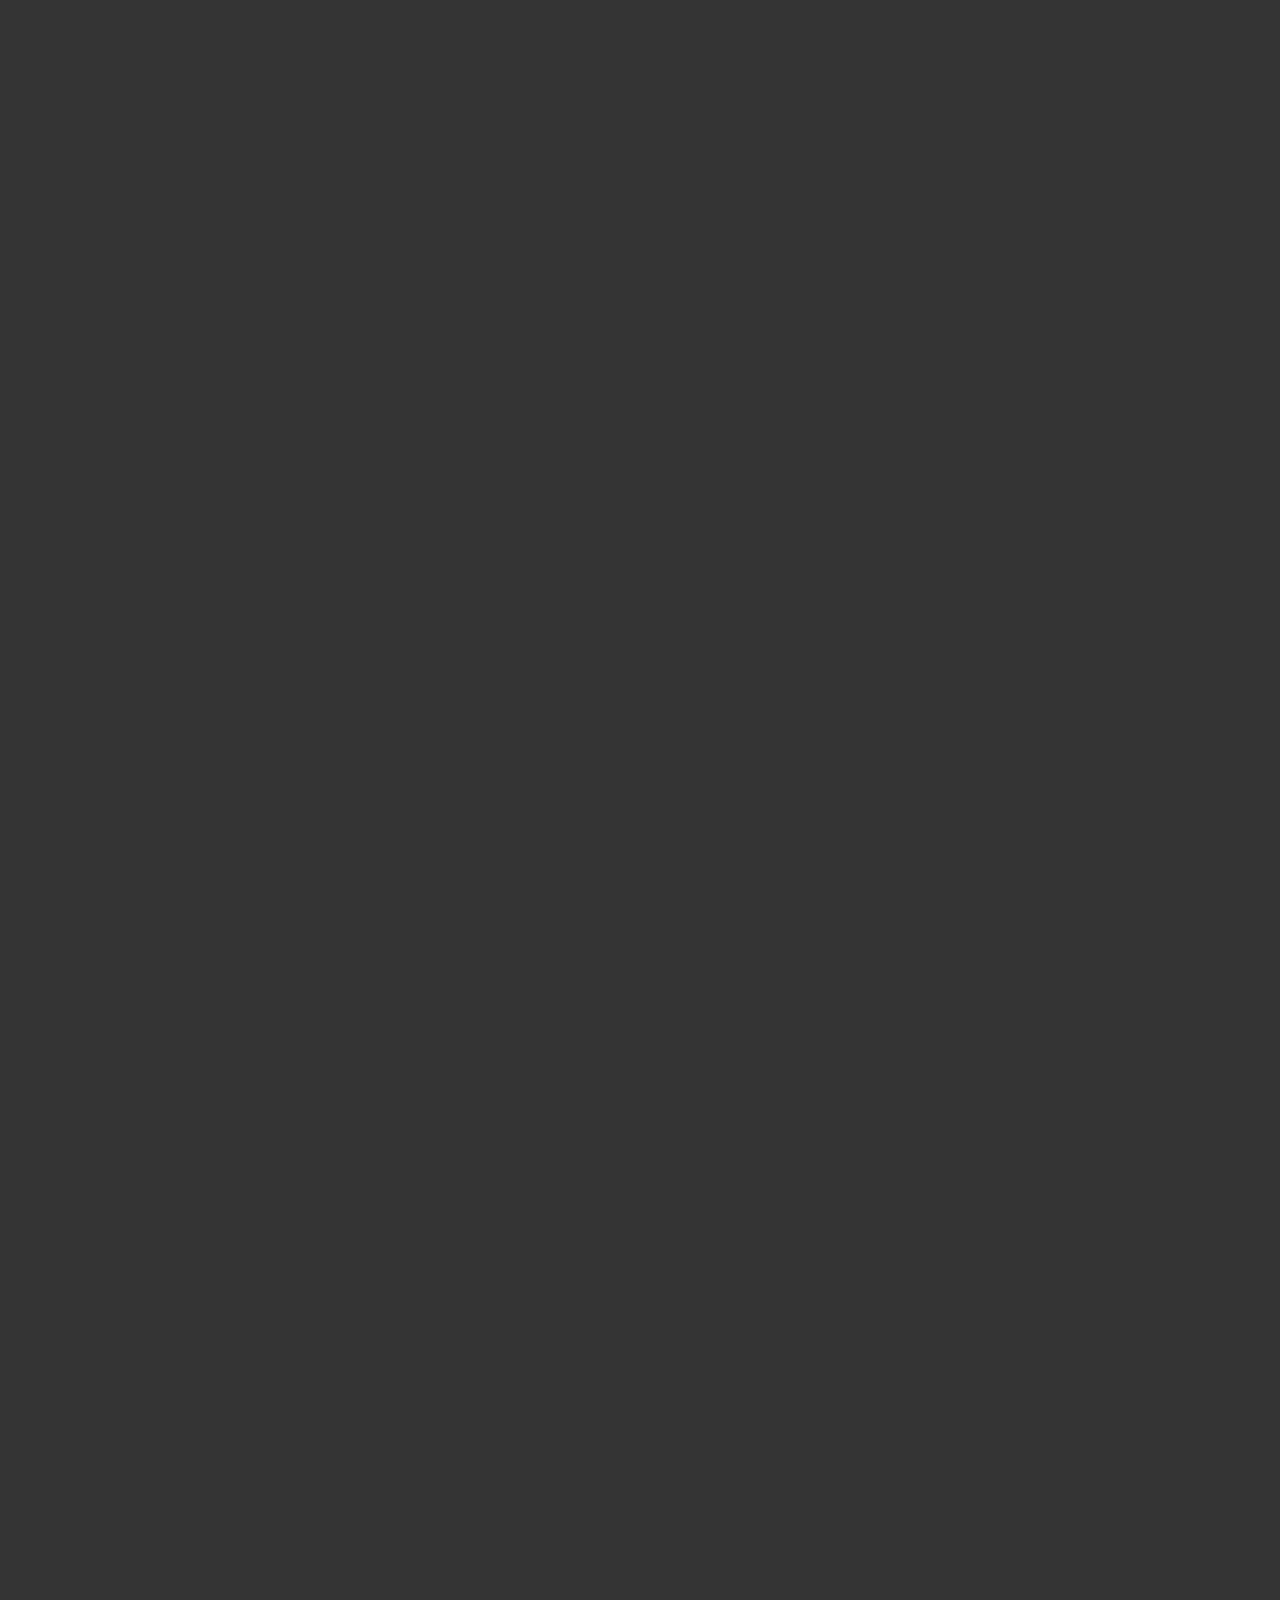
==== commit d65cd0ac: "Update contact.html" ====
--- a/contact.html
+++ b/contact.html
@@ -35,6 +35,9 @@
 <body>
     <div id="top">
         <div id="logo">Herbert Corporation (we still don't have a logo)</div>
+        <div id="mainPage">
+            <a href="index.html" target="_blank" id="btnMainPage">Main page</a>
+        </div>
     </div>
     <div id="container">
         <p id="p1">Herbert Corporation (we still don't have a logo)</p>
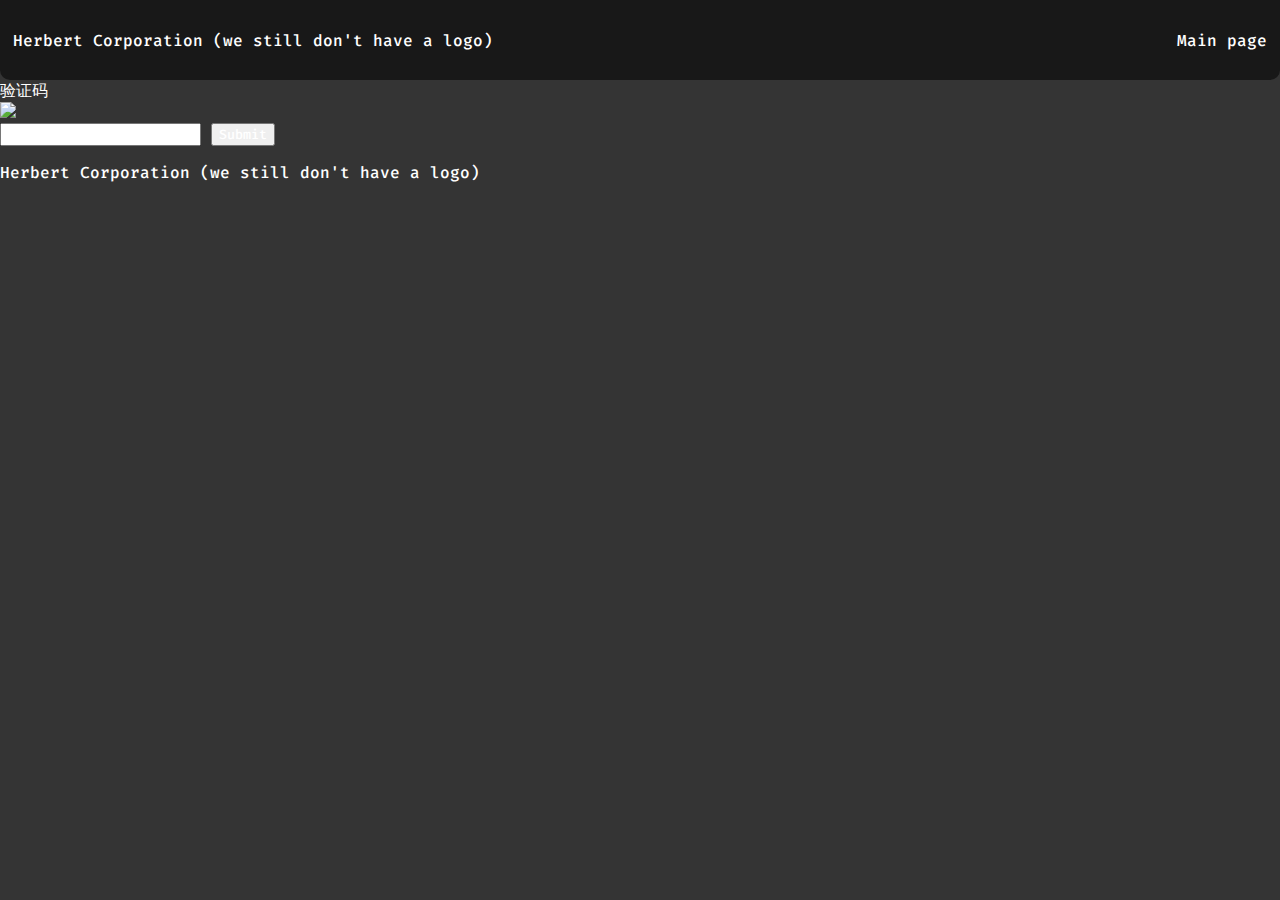
==== commit 31f924de: "Update contact.html" ====
--- a/contact.html
+++ b/contact.html
@@ -2,35 +2,11 @@
 <html lang="en">
 <head>
     <link rel="stylesheet" href="style.css">
+    <link rel="stylesheet" href="contact.css">
+    <script src="contact.js"></script>
     <meta charset="UTF-8">
     <meta name="viewport" content="width=device-width, initial-scale=1.0">
     <title>Contact</title>
-
-    <style>
-        #container {
-            height: 100000px; 
-            display: grid; 
-            margin: 25px;
-            grid-template-columns: 1fr auto;
-        }
-
-        #container #p1 {
-            align-self: self-end; 
-            text-align: left;
-            color: #fff;
-        }
-
-        #container #p2 {
-            align-self: self-end; 
-            text-align: right;
-            color: #ffffff30;
-        }
-
-        #p2::after{
-            content: "UURBNUo2Y1k=";
-        }
-    </style>
-    </style>
 </head>
 <body>
     <div id="top">
@@ -39,6 +15,25 @@
             <a href="index.html" target="_blank" id="btnMainPage">Main page</a>
         </div>
     </div>
+
+    <div id="captcha">
+        <div id="catpchaTop">
+            验证码
+        </div>
+        <div id="captchaBottom">
+            <div id="imgCaptcha">
+                <img src="https://raw.githubusercontent.com/Coti7/puzzle1/refs/heads/main/.github/gitig.png">
+            </div>
+            <div id="captchaText">
+                <form id="form">
+                    <input type="password" id="captchaInput">
+                    <button type="submit" id="submitBtn">Submit</button>
+                </form>
+            </div>
+        </div>
+        
+    </div>
+
     <div id="container">
         <p id="p1">Herbert Corporation (we still don't have a logo)</p>
         <p id="p2"></p>
--- a/style.css
+++ b/style.css
@@ -23,9 +23,6 @@
 }
 
 #top {
-    margin: 0  !important;
-    padding: 0 !important;
-    width: device-width;
     height: 80px;
     background-color: #181818;
     align-content: center;
@@ -44,10 +41,23 @@
     float: right;
 }
 
+#mainPage {
+    padding-right: 1%;
+    float: right;
+}
+
 #btnContact {
     text-decoration: none;
 }
 
 #btnContact:hover {
     color: #bfbfbf;
-}+}
+
+#btnMainPage {
+    text-decoration: none;
+}
+
+#btnMainPage:hover {
+    color: #bfbfbf;
+}
